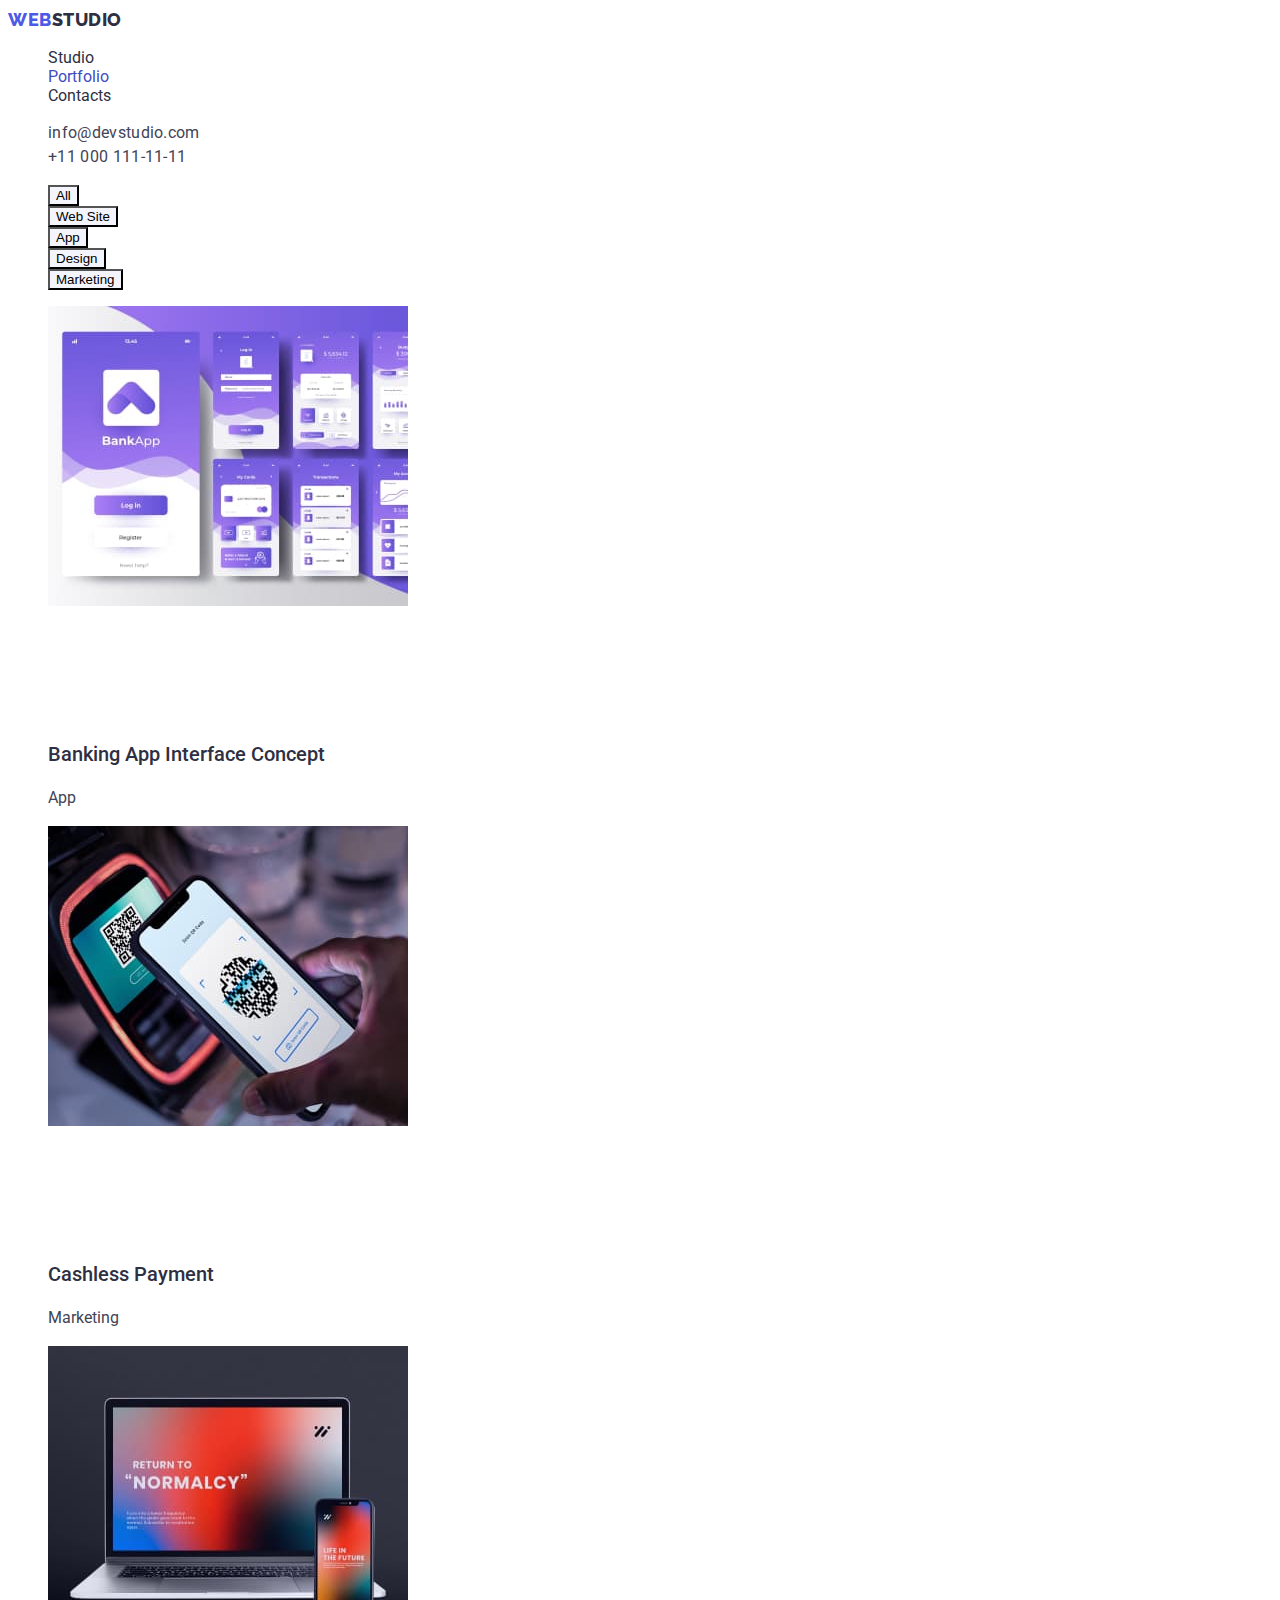
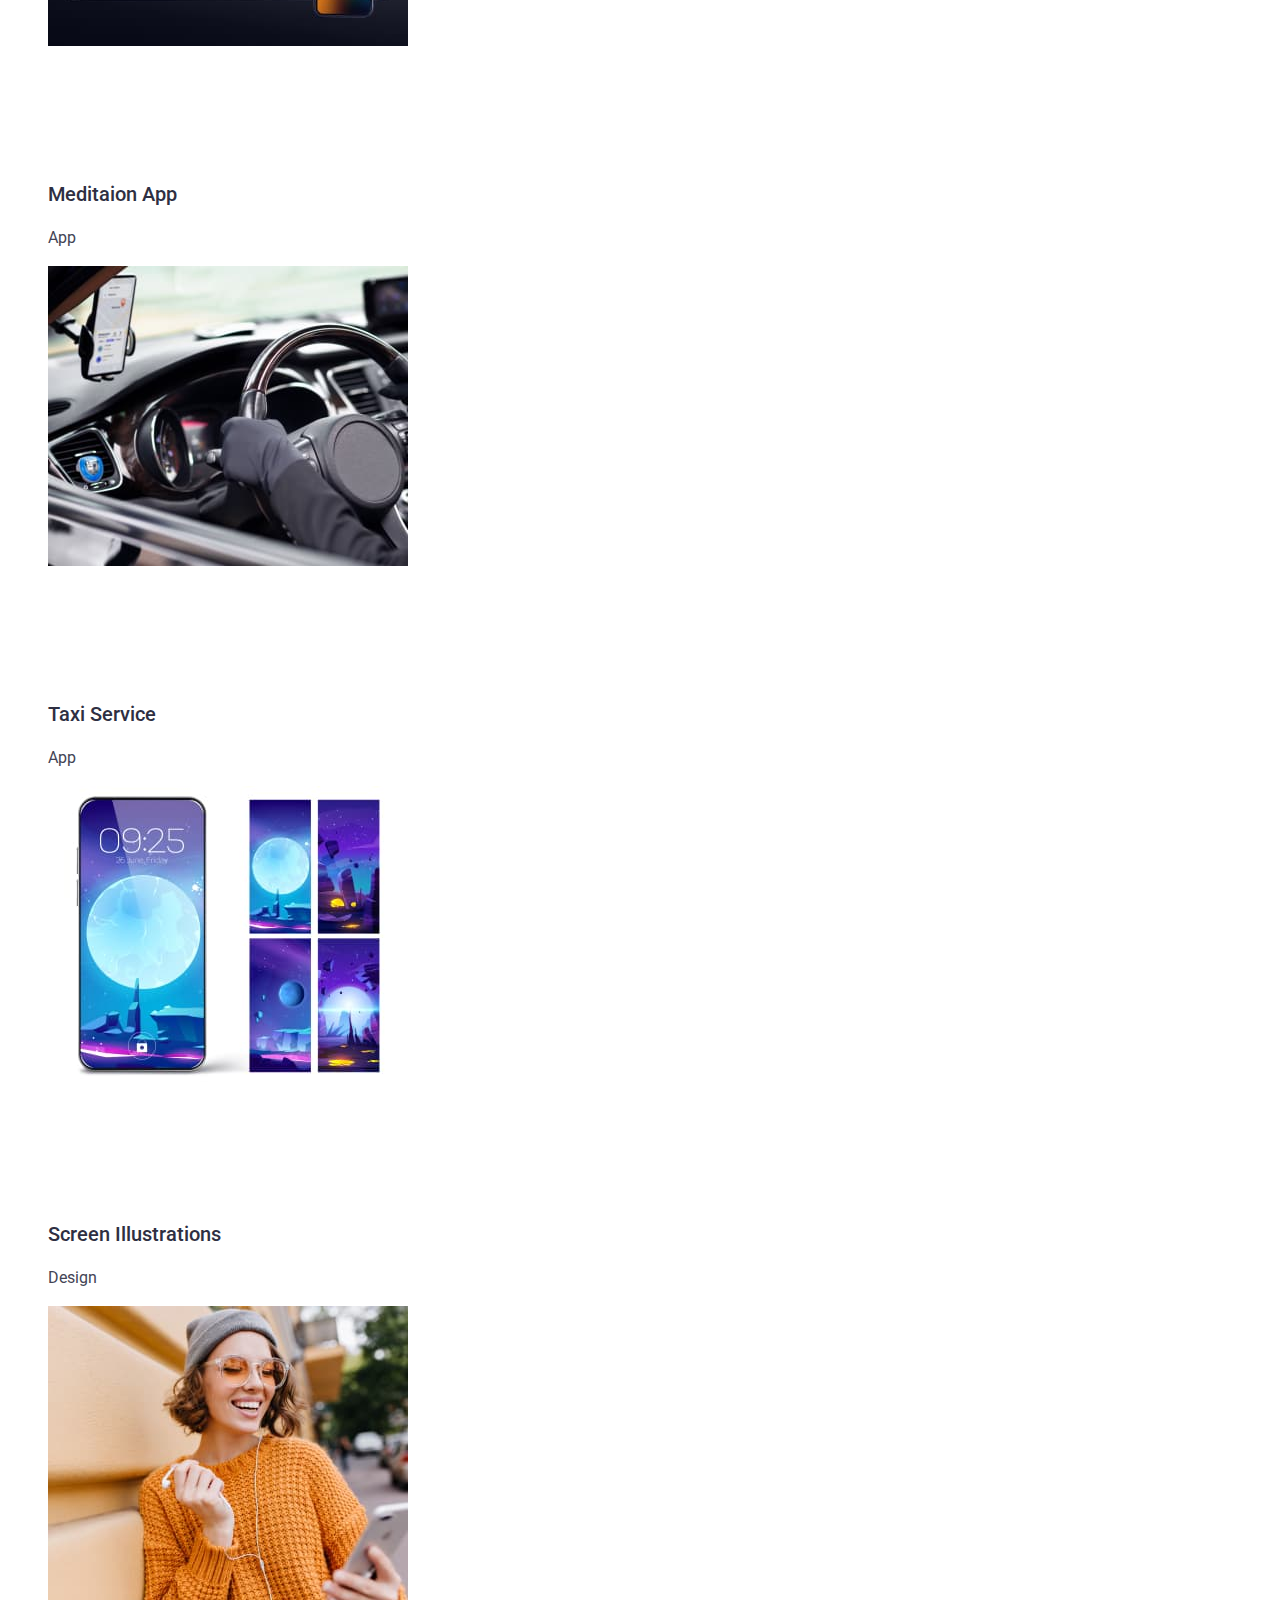
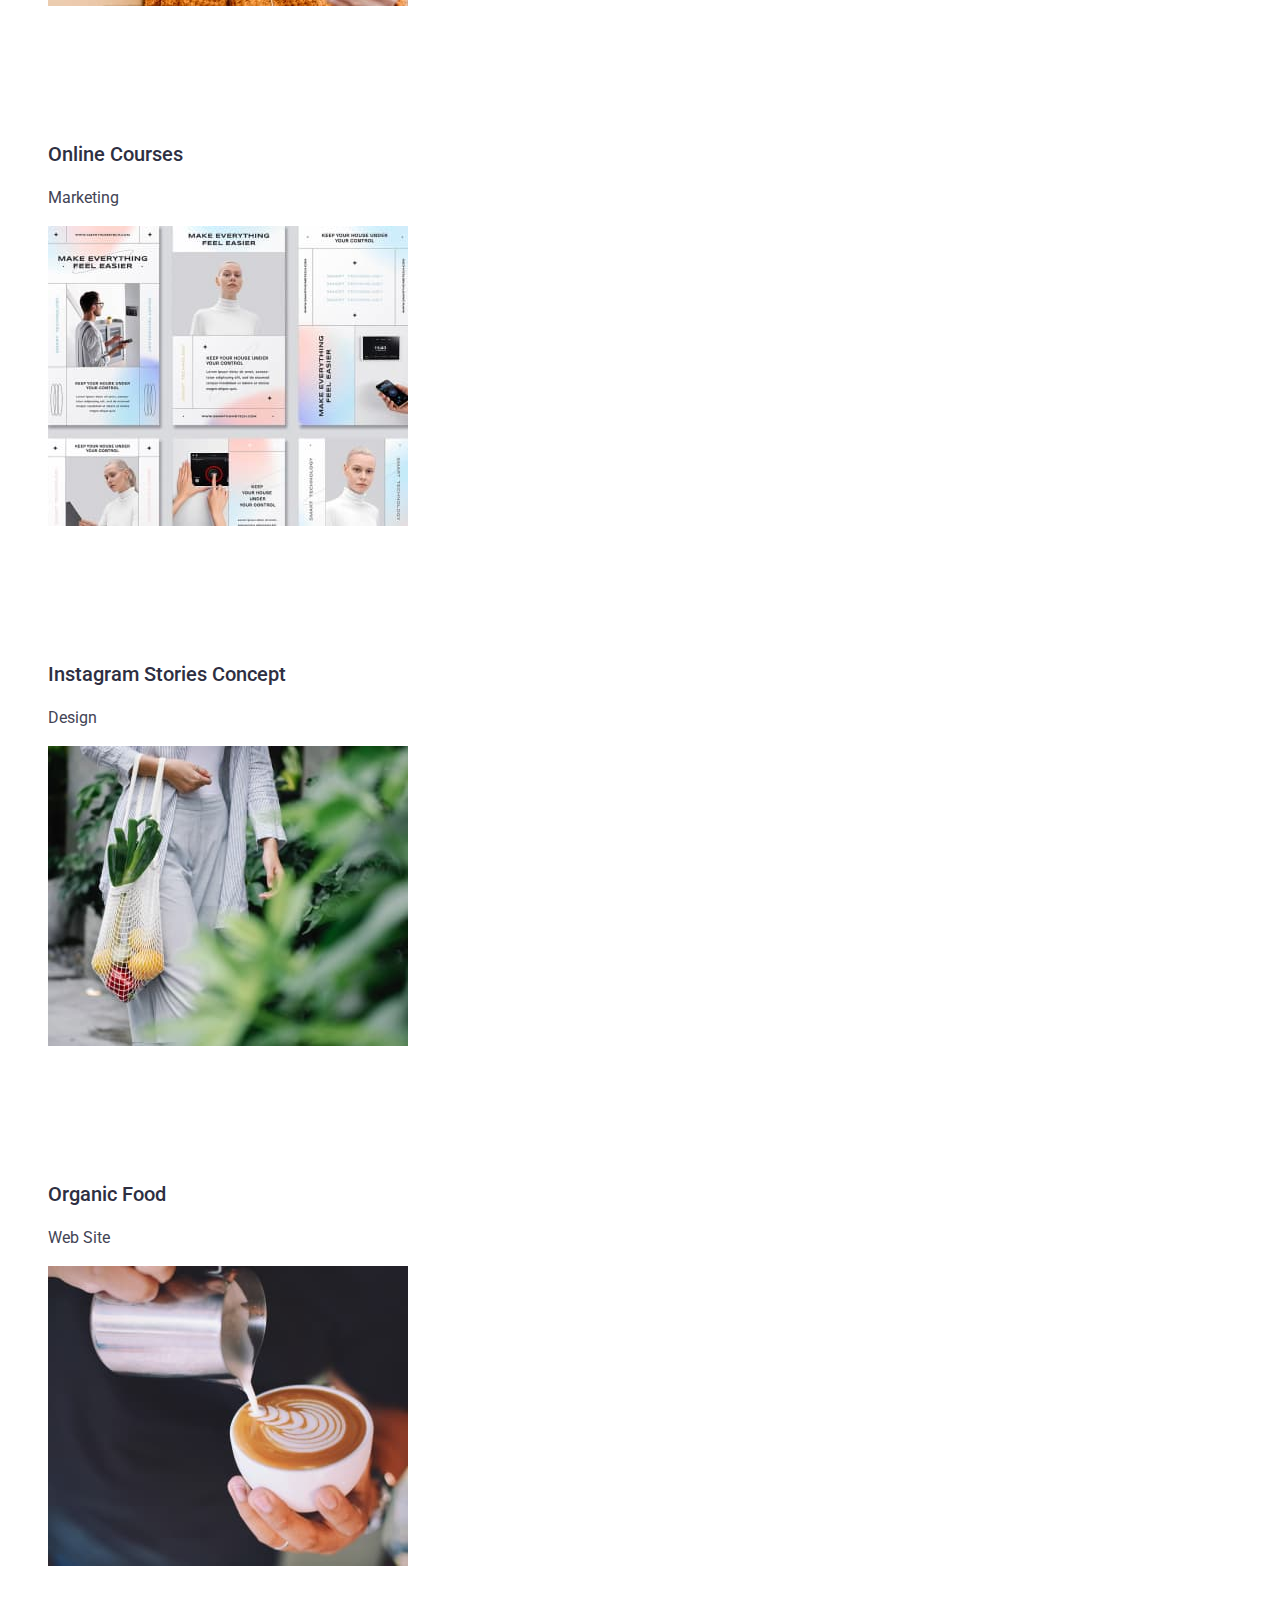
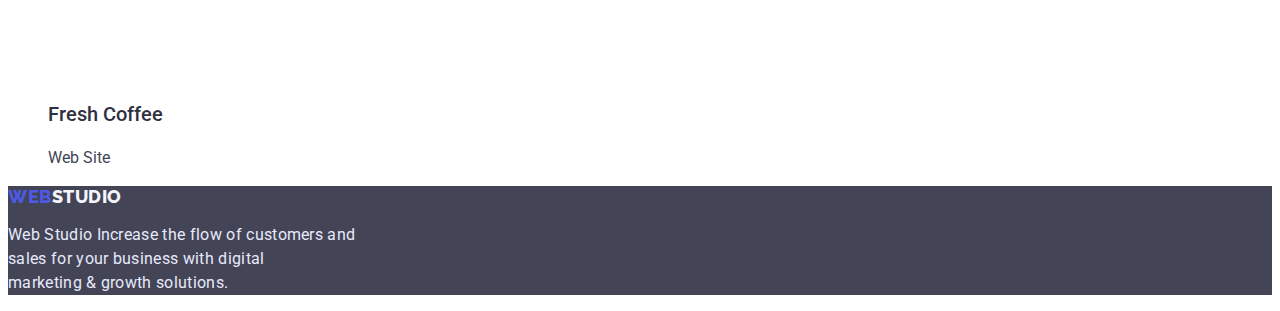
==== portfolio.html @ f4ef440c "Hover effect added for images on portfolio page" ====
<!DOCTYPE html>
<html lang="en">
  <head>
    <title>WEB STUDIO</title>
    <link
      href="https://fonts.googleapis.com/css2?family=Raleway&family=Roboto:wght@400;500;700;900&display=swap"
      rel="stylesheet"
    />
    <link rel="stylesheet" href="./style.css" />
  </head>
  <body>
    <header class="header">
      <a href="./index.html" class="logo"><span>WEB</span>STUDIO</a>
      <nav>
        <ul class="navigation">
          <li>
            <a href="./index.html"> Studio </a>
          </li>
          <li>
            <a href="./portfolio.html" class="current">Portfolio</a>
          </li>
          <li>
            <a href="">Contacts</a>
          </li>
        </ul>
      </nav>
      <ul class="contact-info">
        <li>
          <a href="mailto:info@devstudio.com" class="email"
            >info@devstudio.com</a
          >
        </li>
        <li>
          <a href="tel:+110001111111">+11 000 111-11-11</a>
        </li>
      </ul>
    </header>
    <main>
      <h2 hidden>Gallery</h2>

      <section>
        <ul>
          <li><button type="button" class="btn-filter">All</button></li>
          <li><button type="button" class="btn-filter">Web Site</button></li>
          <li><button type="button" class="btn-filter">App</button></li>
          <li><button type="button" class="btn-filter">Design</button></li>
          <li><button type="button" class="btn-filter">Marketing</button></li>
        </ul>
        <ul class="project-list">
          <li>
            <a href="" class="project-card"
              ><img
                src="./images/portfolio/1_BankingApp.jpg"
                alt="Banking App"
                width="360"
                height="300"
              />
              <p class="img-description">
                14 Stylish and User-Friendly App Design <br />
                Concepts · Task Manager App · Calorie <br />
                Tracker App · Exotic Fruit Ecommerce <br />
                App · Cloud Storage App
              </p>
              <h3>Banking App Interface Concept</h3>
              <p>App</p></a
            >
          </li>
          <li>
            <a href="" class="project-card"
              ><img
                width="360"
                height="300"
                src="./images/portfolio/2_CashlessPayment.jpg"
                alt="Cashless Payment"
                width="360"
                height="300"
              />
              <p class="img-description">
                14 Stylish and User-Friendly App Design <br />
                Concepts · Task Manager App · Calorie <br />
                Tracker App · Exotic Fruit Ecommerce <br />
                App · Cloud Storage App
              </p>
              <h3>Cashless Payment</h3>
              <p>Marketing</p></a
            >
          </li>
          <li>
            <a href="" class="project-card"
              ><img
                src="./images/portfolio/3_MeditaionApp.jpg"
                alt="Meditaion App"
                width="360"
                height="300"
              />
              <p class="img-description">
                14 Stylish and User-Friendly App Design <br />
                Concepts · Task Manager App · Calorie <br />
                Tracker App · Exotic Fruit Ecommerce <br />
                App · Cloud Storage App
              </p>
              <h3>Meditaion App</h3>
              <p>App</p></a
            >
          </li>
          <li>
            <a href="" class="project-card"
              ><img
                src="./images/portfolio/4_TaxiService.jpg"
                alt="Taxi Service"
                width="360"
                height="300"
              />
              <p class="img-description">
                14 Stylish and User-Friendly App Design <br />
                Concepts · Task Manager App · Calorie <br />
                Tracker App · Exotic Fruit Ecommerce <br />
                App · Cloud Storage App
              </p>
              <h3>Taxi Service</h3>
              <p>App</p></a
            >
          </li>
          <li>
            <a href="" class="project-card"
              ><img
                src="./images/portfolio/5_ScreenIllustrations.jpg"
                alt="Screen Illustrations"
                width="360"
                height="300"
              />
              <p class="img-description">
                14 Stylish and User-Friendly App Design <br />
                Concepts · Task Manager App · Calorie <br />
                Tracker App · Exotic Fruit Ecommerce <br />
                App · Cloud Storage App
              </p>
              <h3>Screen Illustrations</h3>
              <p>Design</p></a
            >
          </li>
          <li>
            <a href="" class="project-card"
              ><img
                src="./images/portfolio/6_OnlineCourses.jpg"
                alt="Online Courses"
                width="360"
                height="300"
              />
              <p class="img-description">
                14 Stylish and User-Friendly App Design <br />
                Concepts · Task Manager App · Calorie <br />
                Tracker App · Exotic Fruit Ecommerce <br />
                App · Cloud Storage App
              </p>
              <h3>Online Courses</h3>
              <p>Marketing</p></a
            >
          </li>
          <li>
            <a href="" class="project-card"
              ><img
                src="./images/portfolio/7_InstagramStoriesConcept.jpg"
                alt="Instagram StoriesConcept"
                width="360"
                height="300"
              />
              <p class="img-description">
                14 Stylish and User-Friendly App Design <br />
                Concepts · Task Manager App · Calorie <br />
                Tracker App · Exotic Fruit Ecommerce <br />
                App · Cloud Storage App
              </p>
              <h3>Instagram Stories Concept</h3>
              <p>Design</p></a
            >
          </li>
          <li>
            <a href="" class="project-card"
              ><img
                src="./images/portfolio/8_OrganicFood.jpg"
                alt="Organic  Food"
                width="360"
                height="300"
              />
              <p class="img-description">
                14 Stylish and User-Friendly App Design <br />
                Concepts · Task Manager App · Calorie <br />
                Tracker App · Exotic Fruit Ecommerce <br />
                App · Cloud Storage App
              </p>
              <h3>Organic Food</h3>
              <p>Web Site</p></a
            >
          </li>
          <li>
            <a href="" class="project-card"
              ><img
                src="./images/portfolio/9_FreshCoffee.jpg"
                alt="Fresh Coffee"
                width="360"
                height="300"
              />
              <p class="img-description">
                14 Stylish and User-Friendly App Design <br />
                Concepts · Task Manager App · Calorie <br />
                Tracker App · Exotic Fruit Ecommerce <br />
                App · Cloud Storage App
              </p>
              <h3>Fresh Coffee</h3>
              <p>Web Site</p></a
            >
          </li>
        </ul>
      </section>
    </main>
    <footer class="footer">
      <a href="./index.html" class="logo footer"><span>WEB</span>STUDIO</a>
      <p>
        Web Studio Increase the flow of customers and <br />
        sales for your business with digital <br />
        marketing & growth solutions.
      </p>
    </footer>
  </body>
</html>
---- style.css ----
/* variables */
:root {
  --brand-primary-fonts: 'Roboto', sans-serif;
  --brand-secondary-fonts: 'Raleway', sans-serif;
  --none-text-decoration: none;
  --none-list-bullets: none;
  --primary-color: #434455;
  --secondary-color: #2e2f42;
  --bg-white-color: #ffffff;
  --bg-blue-color: #4d5ae5;
  --bg-blue-gray: #f4f4fd;
  --font-size-sixteen: 16px;
  --line-height-one-half: 1.5;
}
body {
  font-family: var(--brand-primary-fonts);
  color: var(--primary-color);
}

/* title's color */
h2,
h3,
h4 {
  color: var(--secondary-color);
}
h1,
h2 {
  font-weight: 700;
}
h3 {
  font-weight: 500;
  font-size: 20px;
  line-height: 1.2;
}
p {
  font-size: var(--font-size-sixteen);
  line-height: var(--line-height-one-half);
}
/* header section */
.logo {
  font-family: var(--brand-secondary-fonts);
  font-weight: 800;
  font-size: 18px;
  line-height: 1.33;
  letter-spacing: 0.03em;
  text-transform: uppercase;
  text-decoration: var(--none-text-decoration);
}
.header a,
.logo a,
.navigation a {
  text-decoration: var(--none-text-decoration);
  color: var(--secondary-color);
}

ul {
  list-style: var(--none-list-bullets);
}
a.current {
  color: #404bbf;
}
.contact-info a {
  color: var(--primary-color);
  text-decoration: var(--none-text-decoration);
}
.contact-info .email:hover,
.contact-info .email:focus {
  color: #404bbf;
}

.contact-info {
  font-size: var(--font-size-sixteen);
  line-height: var(--line-height-one-half);
  letter-spacing: 0.02em;
}

.logo span {
  font-weight: 800;
  color: var(--bg-blue-color);
}

/* index page main section */

h1 {
  font-weight: 700;
  font-size: 56px;
  line-height: 1.01;
  text-align: center;
  letter-spacing: 0.02em;
  color: var(--bg-white-color);
}
.section-one .btn {
  background: var(--bg-blue-color);
  box-shadow: 0px 4px 4px rgba(0, 0, 0, 0.15);
  border-radius: 4px;
}
.section-one .btn:hover,
.section-one .btn:focus {
  background: #404bbf;
  box-shadow: 0px 4px 4px rgba(0, 0, 0, 0.15);
}

.section-one .btn span {
  font-weight: 500;
  font-size: var(--font-size-sixteen);
  line-height: var(--line-height-one-half);
  letter-spacing: 0.04em;
  color: var(--bg-white-color);
}

/* footer section */
.logo.footer {
  height: 22px;
  line-height: 1.17;
  color: var(--bg-blue-gray);
}

.logo.footer span {
  height: 22px;
  line-height: 1.17;
}

.footer p {
  letter-spacing: 0.02em;
  color: #e7e9fc;
}

footer,
.section-one {
  background: var(--primary-color);
}
.section-three {
  background: var(--bg-blue-gray);
}

/* portfolio page - main section */

.btn-filter:hover,
.btn-filter:focus {
  background: #404bbf;
}
.btn-filter {
  background: #f4f4fd;
}
.project-list a {
  text-decoration: var(--none-text-decoration);
  color: var(--brand-primary-fonts);
}
.project-card:hover .img-description,
.project-card:focus .img-description{
  background: #4d5ae5;
  background-blend-mode: soft-light;
  mix-blend-mode: normal;
  visibility: visible;
}
.img-description{
  visibility: hidden;
  color: #F4F4FD;
}
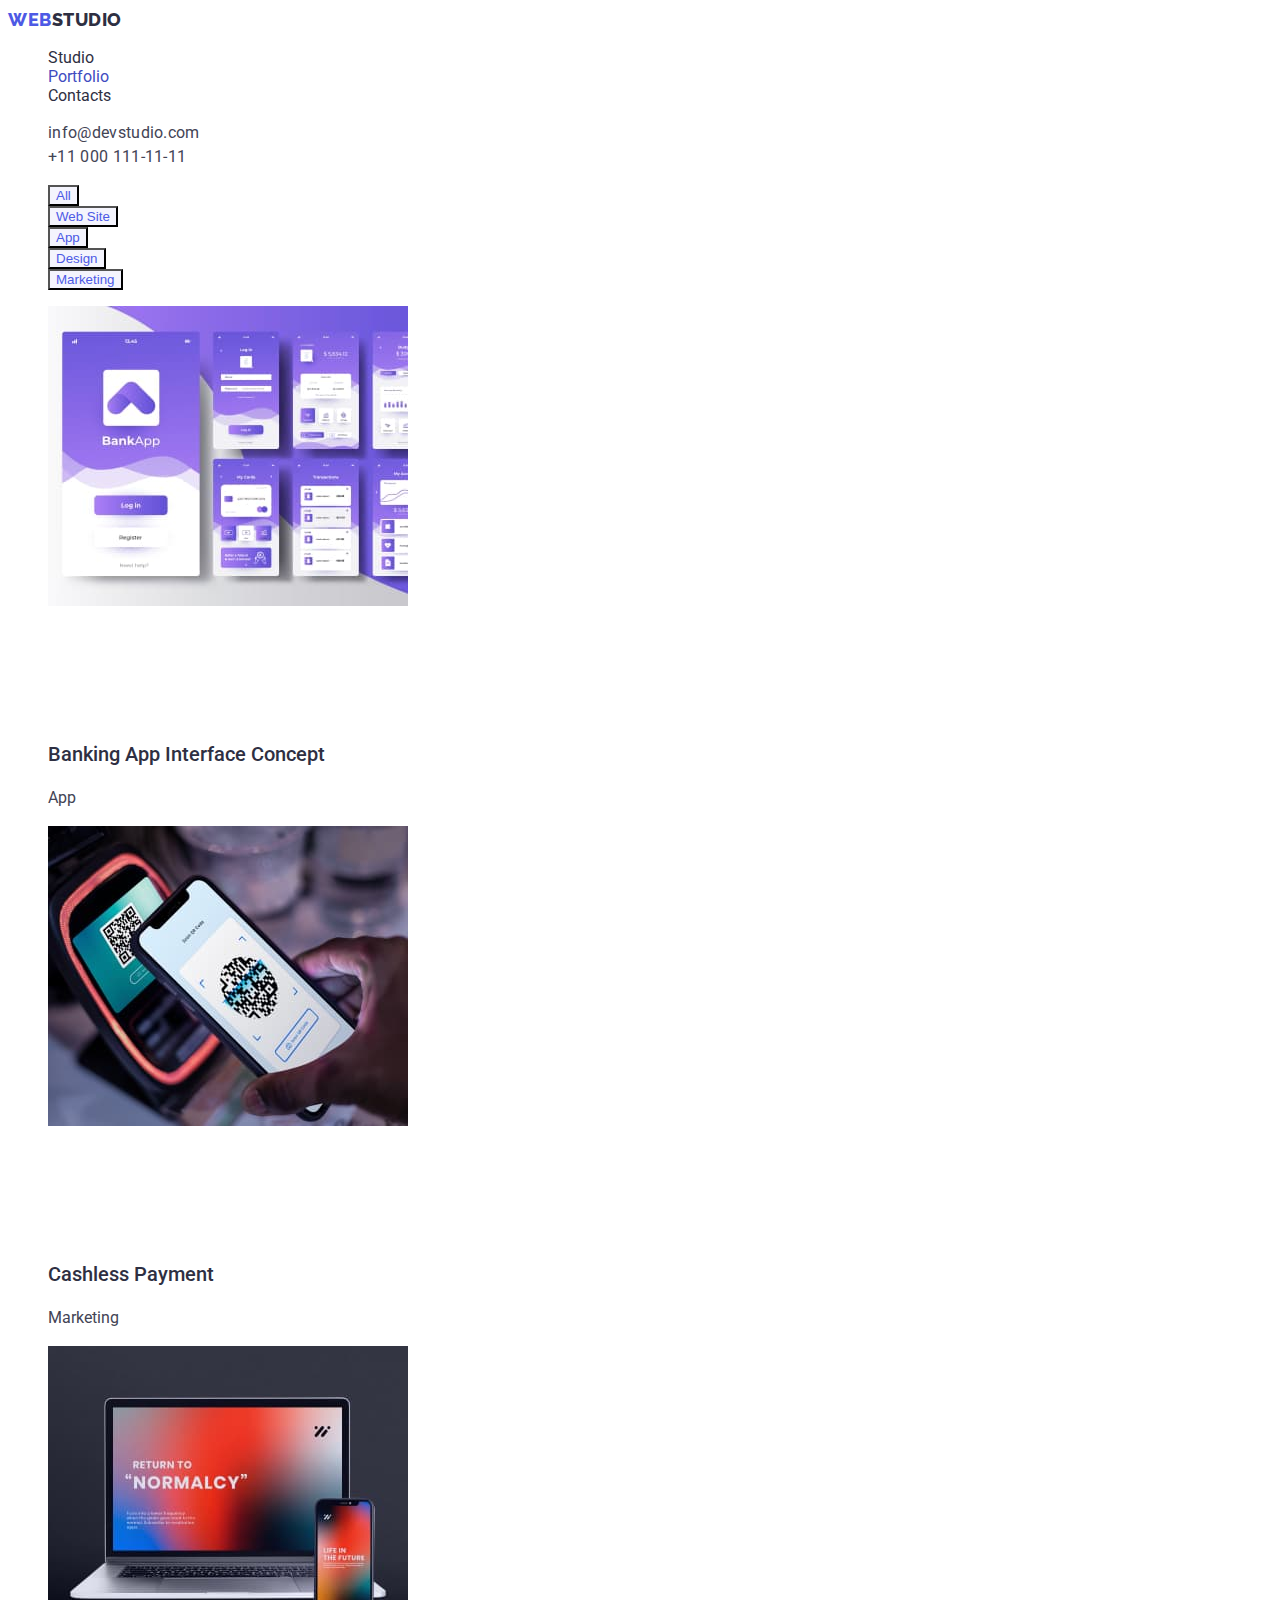
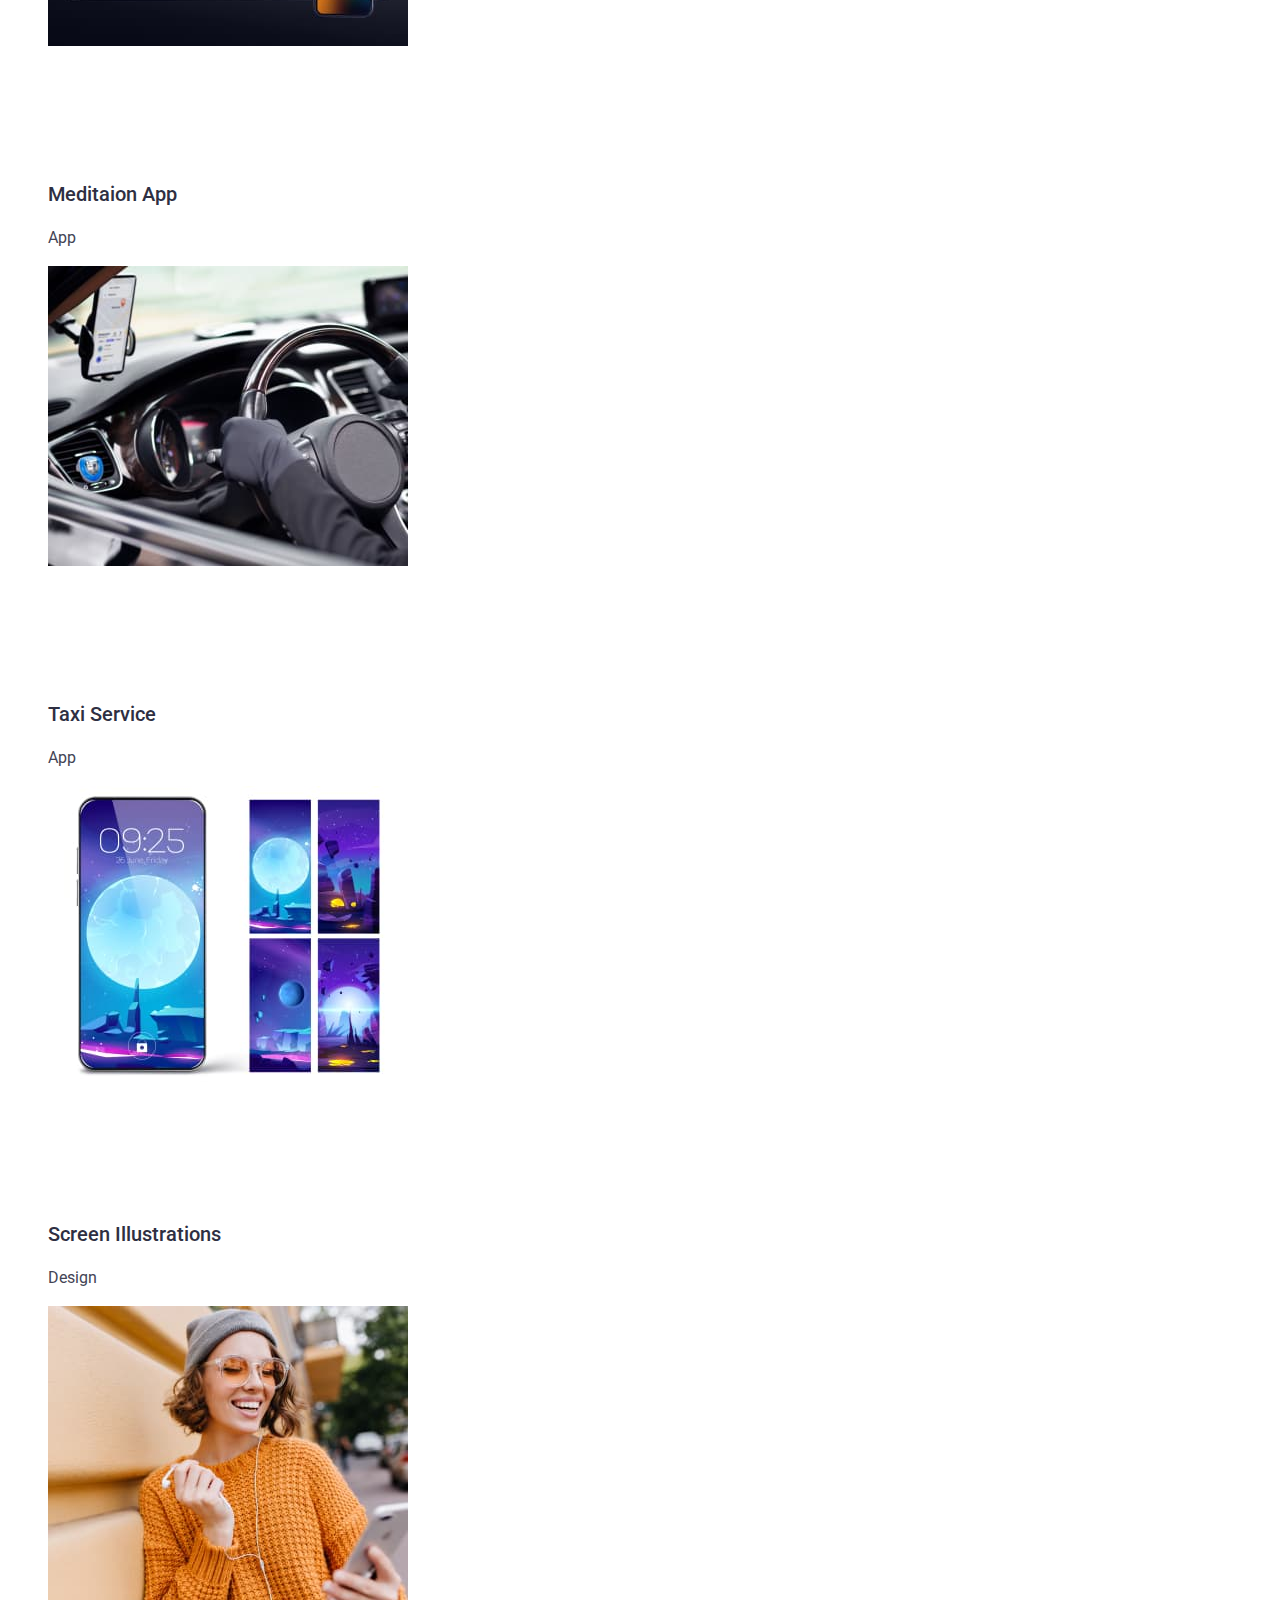
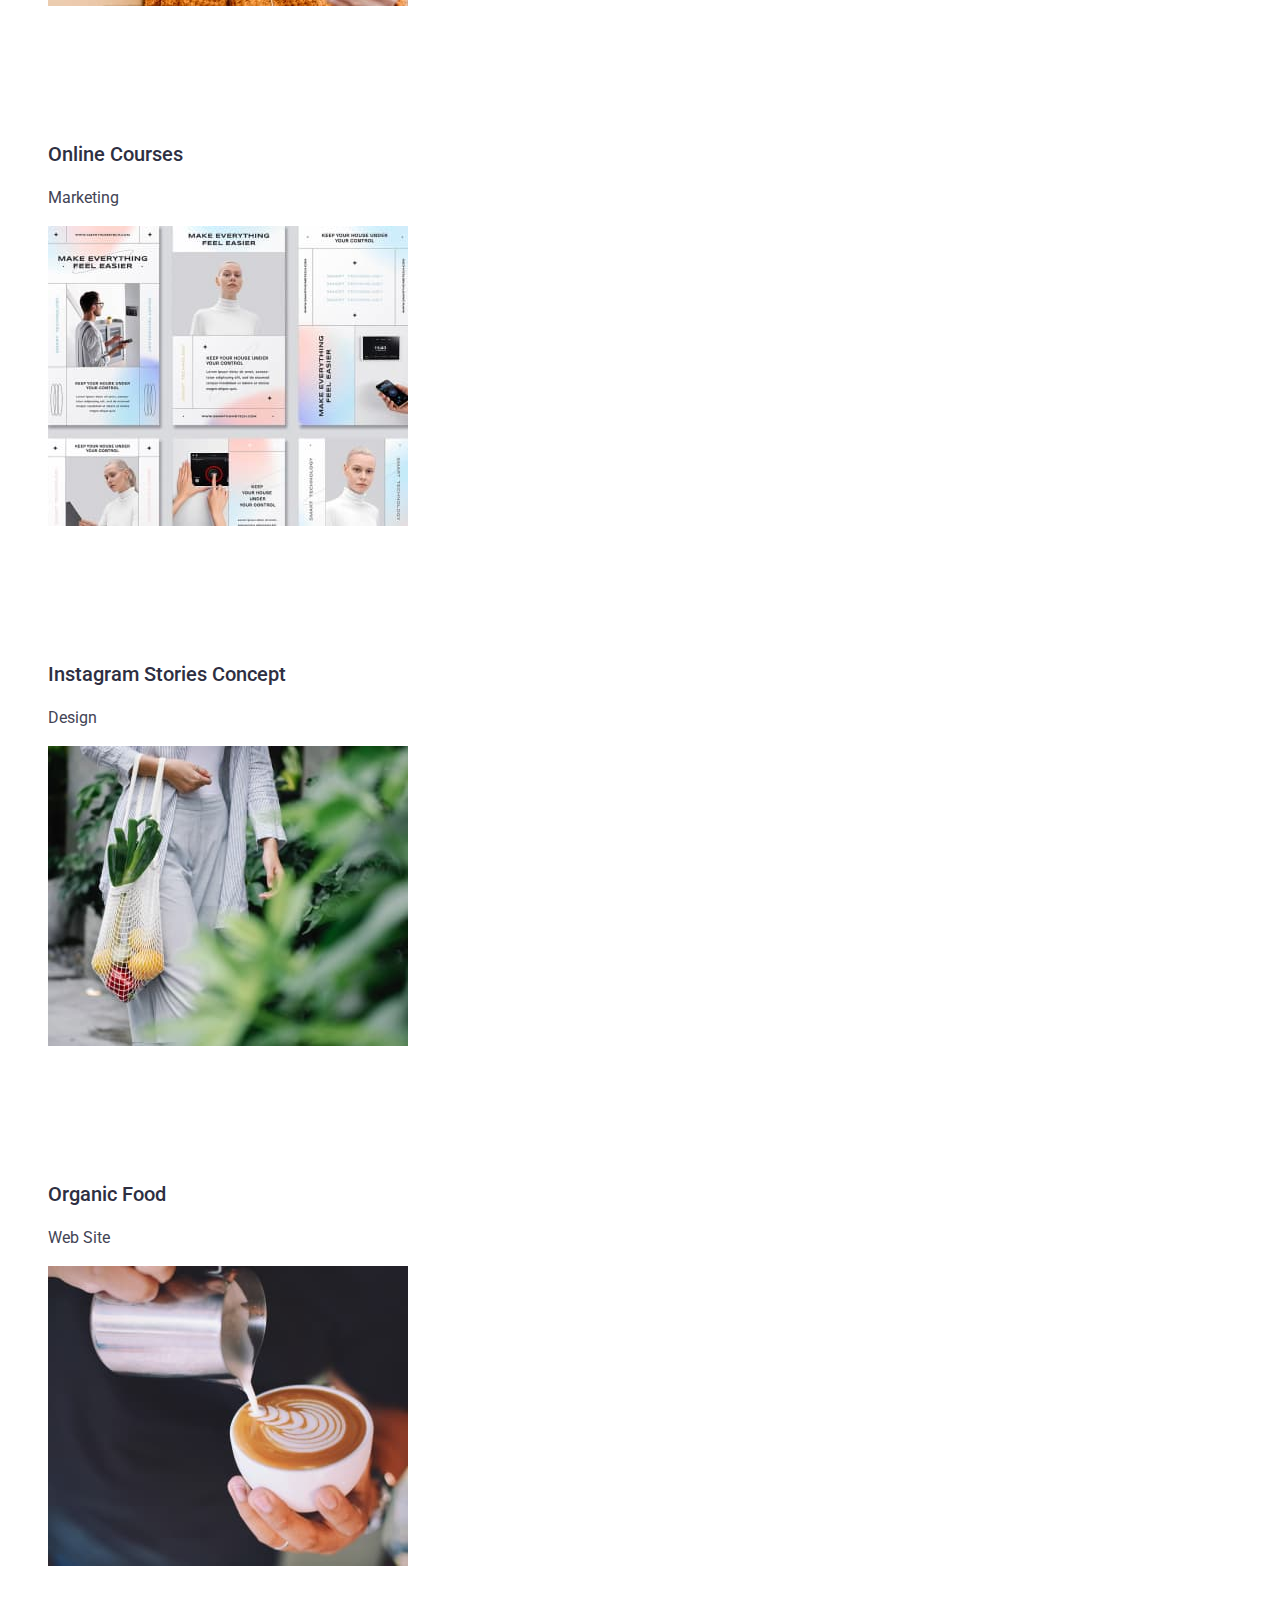
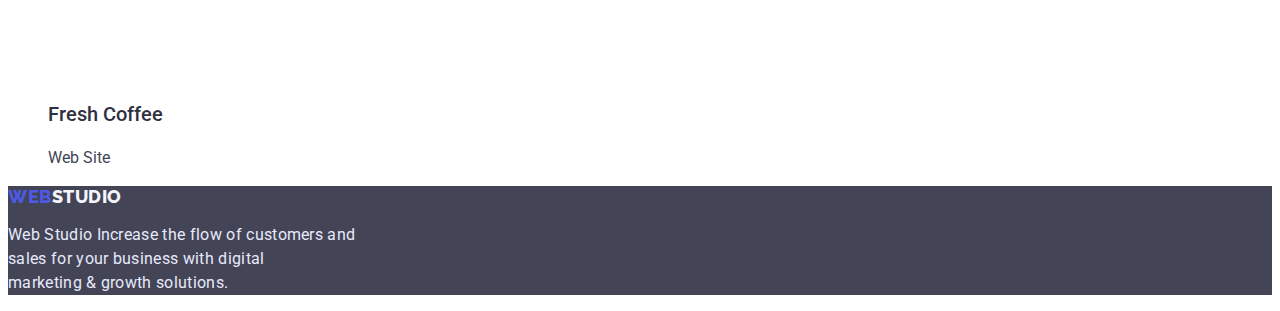
==== commit 96d9b322: "Header contact info updated" ====
--- a/portfolio.html
+++ b/portfolio.html
@@ -26,12 +26,12 @@
       </nav>
       <ul class="contact-info">
         <li>
-          <a href="mailto:info@devstudio.com" class="email"
+          <a href="mailto:info@devstudio.com" class="contact-item"
             >info@devstudio.com</a
           >
         </li>
         <li>
-          <a href="tel:+110001111111">+11 000 111-11-11</a>
+          <a href="tel:+110001111111" class="contact-item">+11 000 111-11-11</a>
         </li>
       </ul>
     </header>
--- a/style.css
+++ b/style.css
@@ -63,8 +63,8 @@
   color: var(--primary-color);
   text-decoration: var(--none-text-decoration);
 }
-.contact-info .email:hover,
-.contact-info .email:focus {
+.contact-info .contact-item:hover,
+.contact-info .contact-item:focus {
   color: #404bbf;
 }
 
@@ -138,22 +138,24 @@
 .btn-filter:hover,
 .btn-filter:focus {
   background: #404bbf;
+  color: #ffffff;
 }
 .btn-filter {
   background: #f4f4fd;
+  color: #4d5ae5;
 }
 .project-list a {
   text-decoration: var(--none-text-decoration);
   color: var(--brand-primary-fonts);
 }
 .project-card:hover .img-description,
-.project-card:focus .img-description{
+.project-card:focus .img-description {
   background: #4d5ae5;
   background-blend-mode: soft-light;
   mix-blend-mode: normal;
   visibility: visible;
 }
-.img-description{
+.img-description {
   visibility: hidden;
-  color: #F4F4FD;
+  color: #f4f4fd;
 }
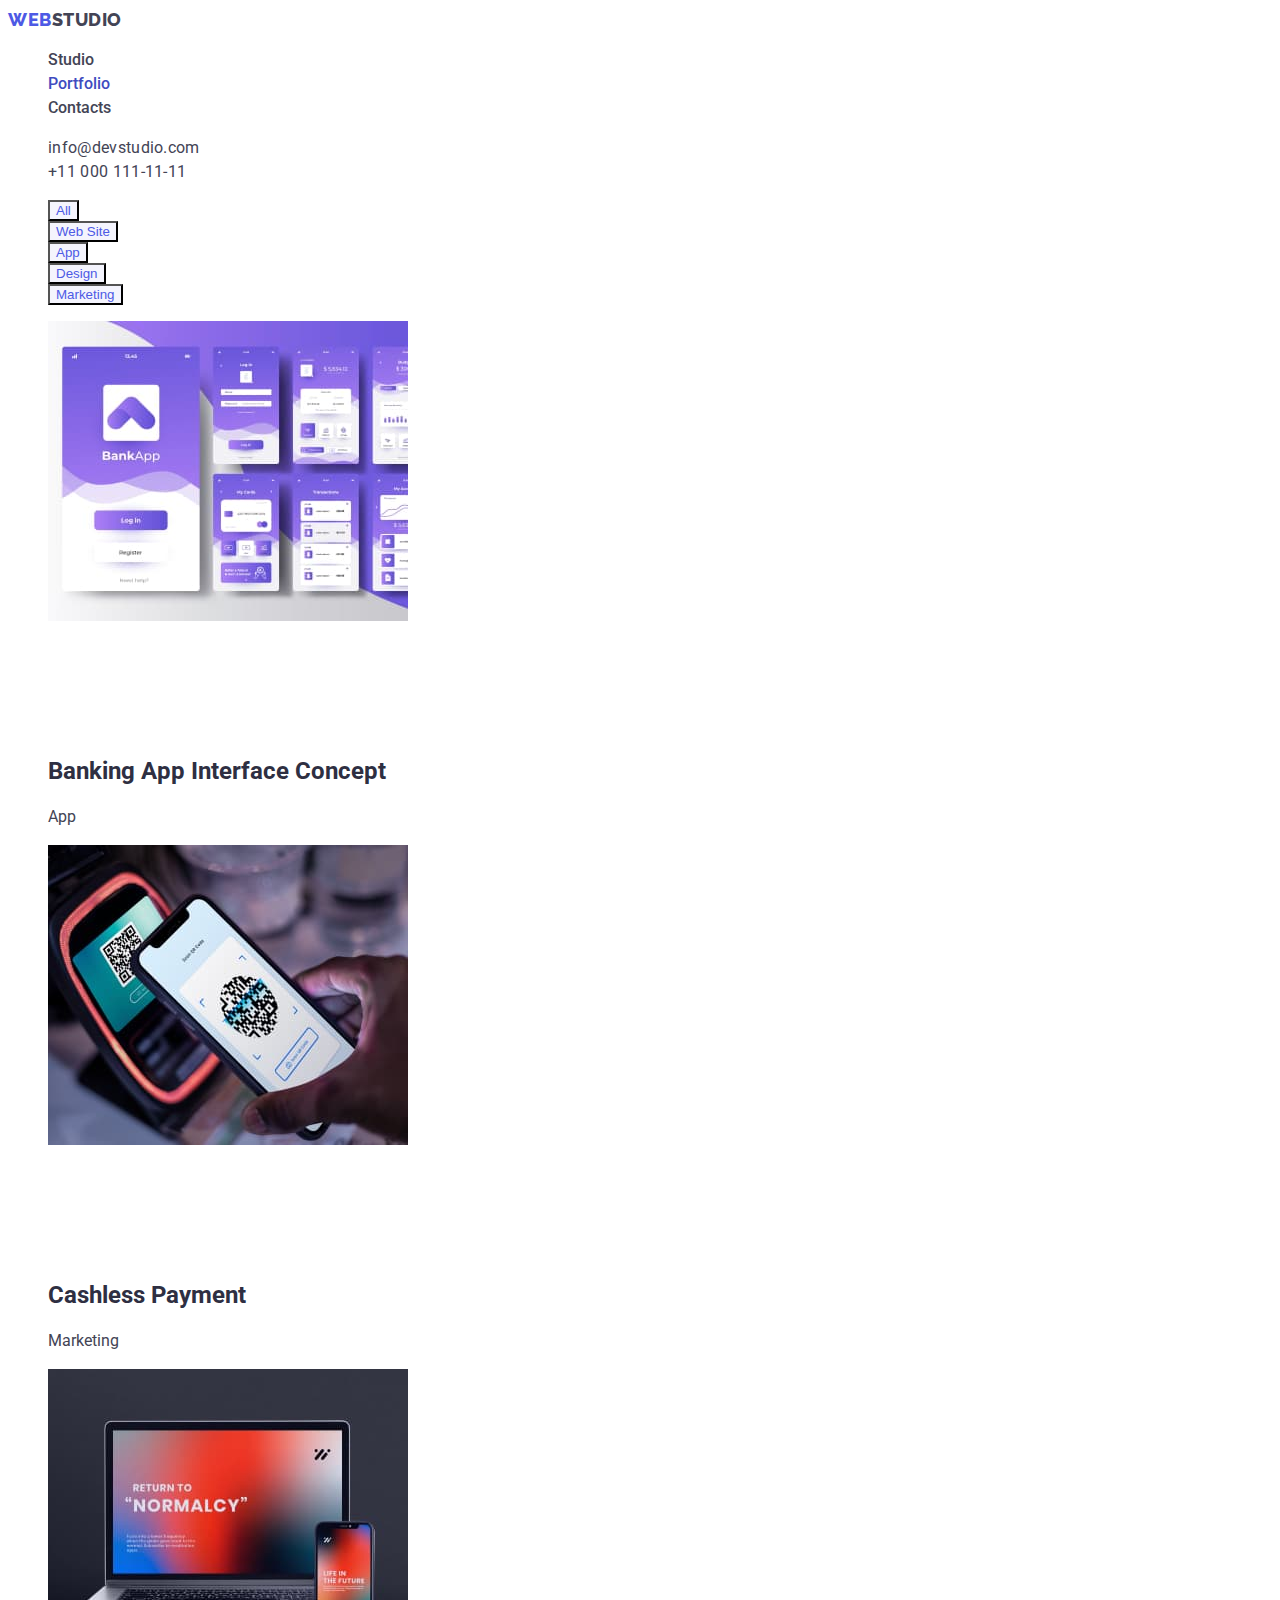
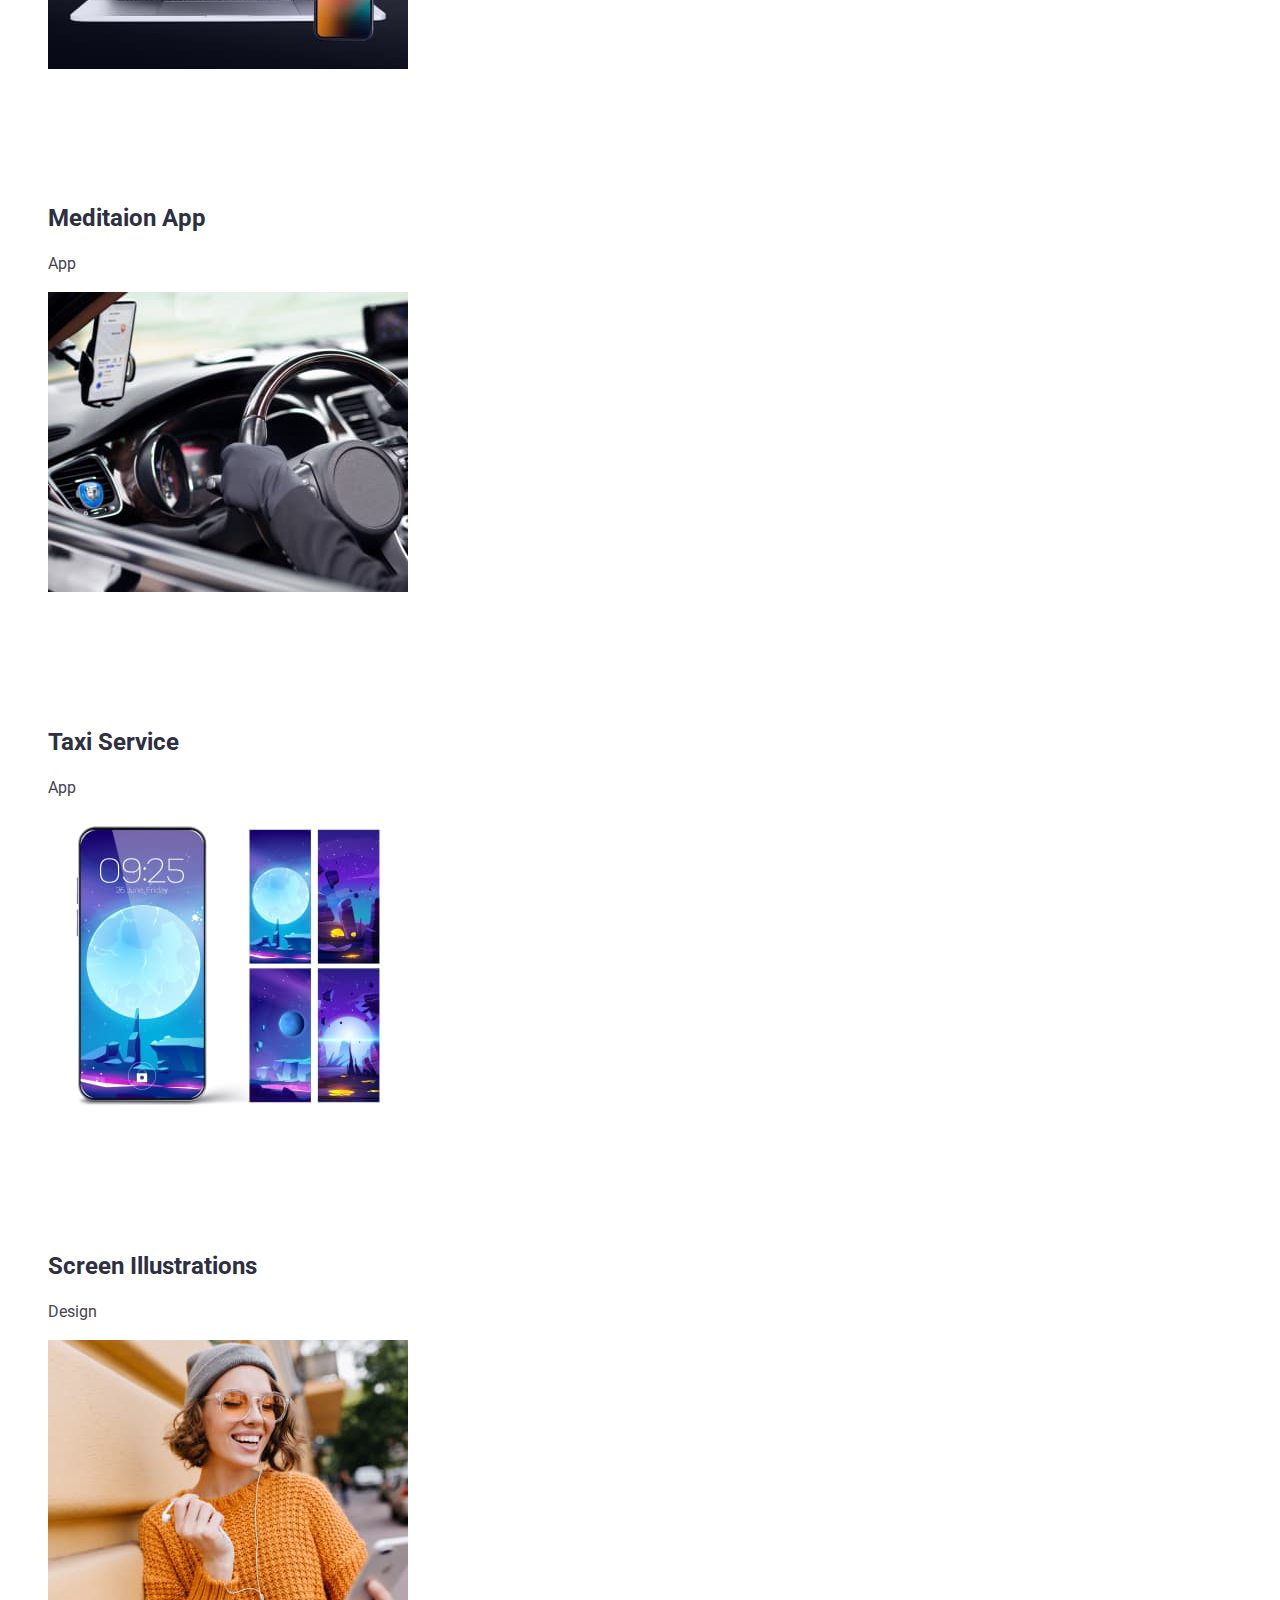
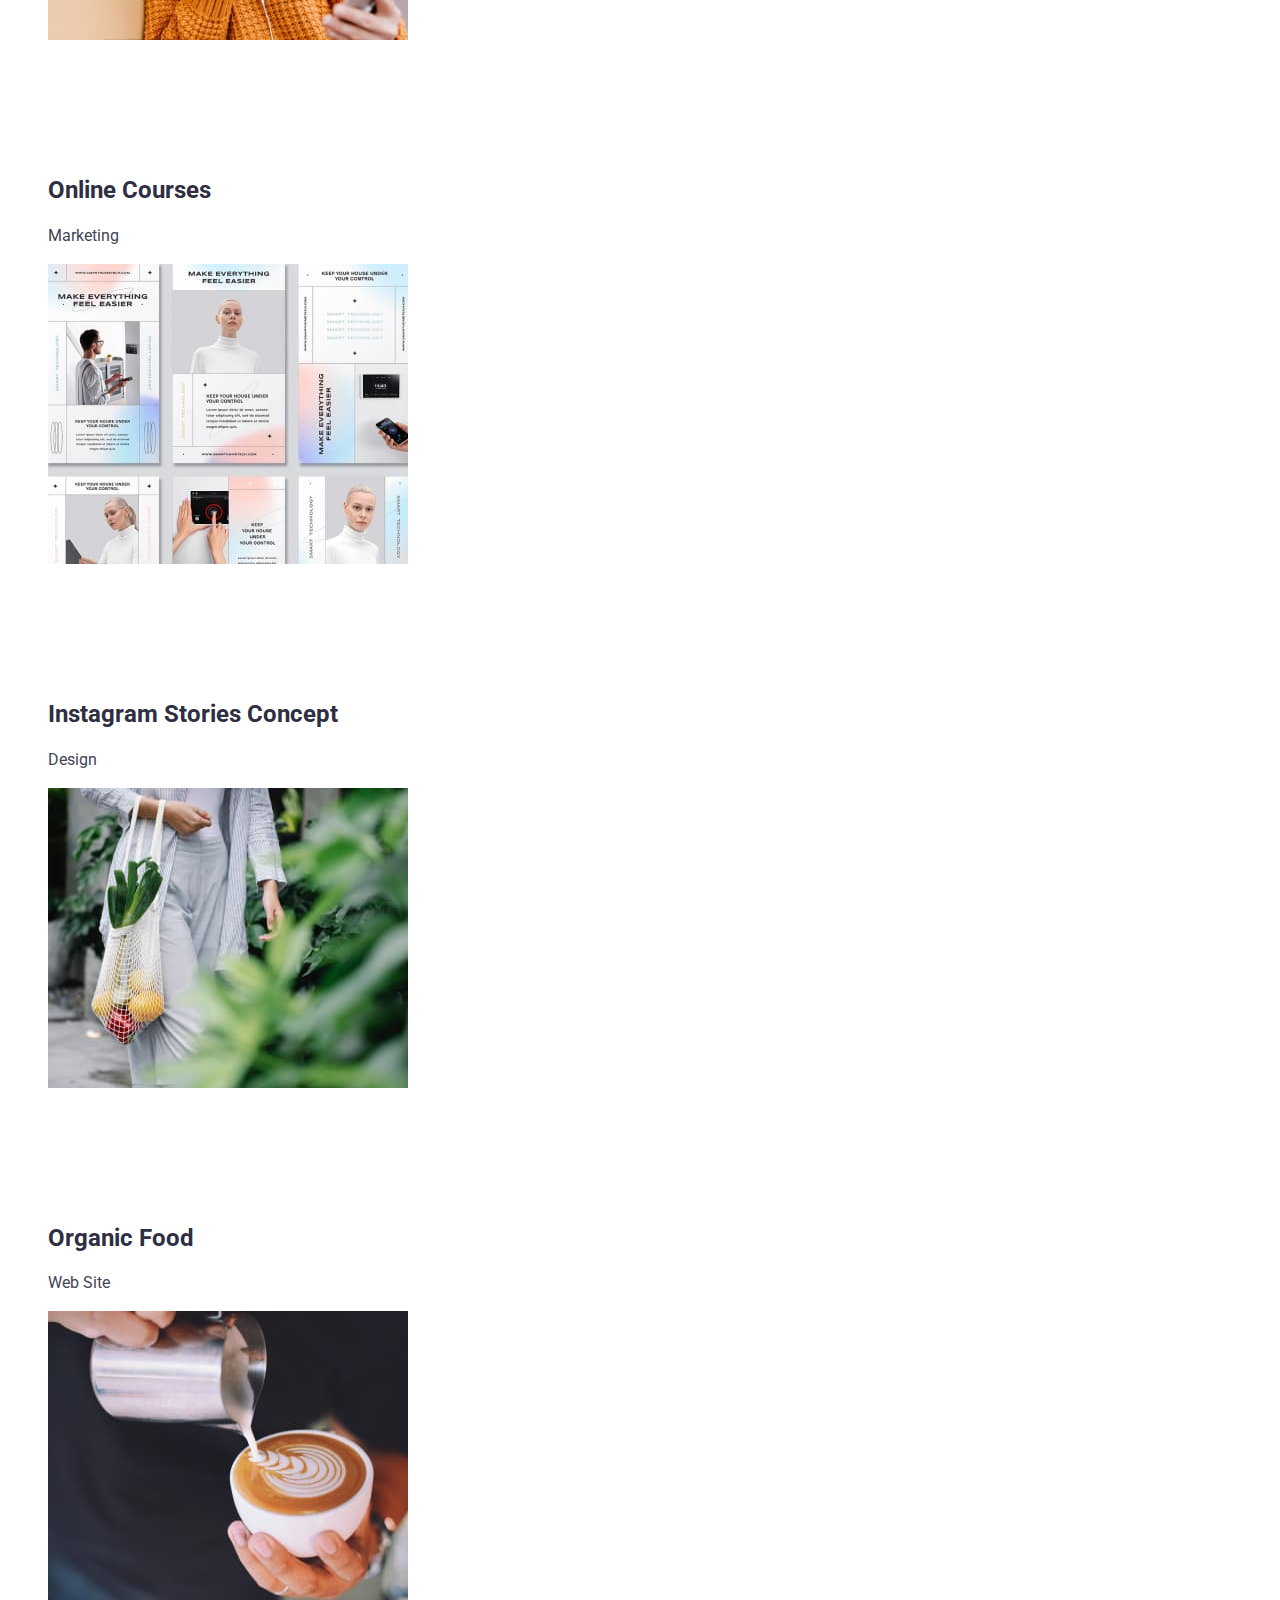
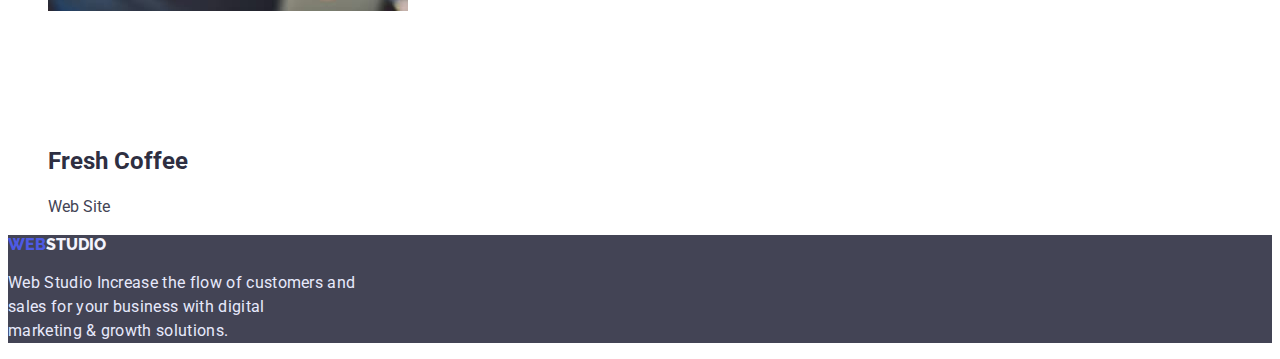
==== commit 69945ce6: "Font weight 800 added" ====
--- a/portfolio.html
+++ b/portfolio.html
@@ -1,9 +1,12 @@
 <!DOCTYPE html>
 <html lang="en">
   <head>
+    <meta charset="UTF-8" />
+    <meta http-equiv="X-UA-Compatible" content="IE=edge" />
+    <meta name="viewport" content="width=device-width, initial-scale=1.0" />
     <title>WEB STUDIO</title>
     <link
-      href="https://fonts.googleapis.com/css2?family=Raleway&family=Roboto:wght@400;500;700;900&display=swap"
+      href="https://fonts.googleapis.com/css2?family=Raleway:wght@800;&family=Roboto:wght@400;500;700;900&display=swap"
       rel="stylesheet"
     />
     <link rel="stylesheet" href="./style.css" />
@@ -36,15 +39,20 @@
       </ul>
     </header>
     <main>
-      <h2 hidden>Gallery</h2>
-
       <section>
+        <h1 hidden>Gallery</h1>
         <ul>
           <li><button type="button" class="btn-filter">All</button></li>
-          <li><button type="button" class="btn-filter">Web Site</button></li>
+          <li>
+            <button type="button" class="btn-filter">Web Site</button>
+          </li>
           <li><button type="button" class="btn-filter">App</button></li>
-          <li><button type="button" class="btn-filter">Design</button></li>
-          <li><button type="button" class="btn-filter">Marketing</button></li>
+          <li>
+            <button type="button" class="btn-filter">Design</button>
+          </li>
+          <li>
+            <button type="button" class="btn-filter">Marketing</button>
+          </li>
         </ul>
         <ul class="project-list">
           <li>
@@ -61,7 +69,7 @@
                 Tracker App · Exotic Fruit Ecommerce <br />
                 App · Cloud Storage App
               </p>
-              <h3>Banking App Interface Concept</h3>
+              <h2>Banking App Interface Concept</h2>
               <p>App</p></a
             >
           </li>
@@ -81,7 +89,7 @@
                 Tracker App · Exotic Fruit Ecommerce <br />
                 App · Cloud Storage App
               </p>
-              <h3>Cashless Payment</h3>
+              <h2>Cashless Payment</h2>
               <p>Marketing</p></a
             >
           </li>
@@ -99,7 +107,7 @@
                 Tracker App · Exotic Fruit Ecommerce <br />
                 App · Cloud Storage App
               </p>
-              <h3>Meditaion App</h3>
+              <h2>Meditaion App</h2>
               <p>App</p></a
             >
           </li>
@@ -117,7 +125,7 @@
                 Tracker App · Exotic Fruit Ecommerce <br />
                 App · Cloud Storage App
               </p>
-              <h3>Taxi Service</h3>
+              <h2>Taxi Service</h2>
               <p>App</p></a
             >
           </li>
@@ -135,7 +143,7 @@
                 Tracker App · Exotic Fruit Ecommerce <br />
                 App · Cloud Storage App
               </p>
-              <h3>Screen Illustrations</h3>
+              <h2>Screen Illustrations</h2>
               <p>Design</p></a
             >
           </li>
@@ -153,7 +161,7 @@
                 Tracker App · Exotic Fruit Ecommerce <br />
                 App · Cloud Storage App
               </p>
-              <h3>Online Courses</h3>
+              <h2>Online Courses</h2>
               <p>Marketing</p></a
             >
           </li>
@@ -171,7 +179,7 @@
                 Tracker App · Exotic Fruit Ecommerce <br />
                 App · Cloud Storage App
               </p>
-              <h3>Instagram Stories Concept</h3>
+              <h2>Instagram Stories Concept</h2>
               <p>Design</p></a
             >
           </li>
@@ -189,7 +197,7 @@
                 Tracker App · Exotic Fruit Ecommerce <br />
                 App · Cloud Storage App
               </p>
-              <h3>Organic Food</h3>
+              <h2>Organic Food</h2>
               <p>Web Site</p></a
             >
           </li>
@@ -207,7 +215,7 @@
                 Tracker App · Exotic Fruit Ecommerce <br />
                 App · Cloud Storage App
               </p>
-              <h3>Fresh Coffee</h3>
+              <h2>Fresh Coffee</h2>
               <p>Web Site</p></a
             >
           </li>
--- a/style.css
+++ b/style.css
@@ -7,14 +7,18 @@
   --primary-color: #434455;
   --secondary-color: #2e2f42;
   --bg-white-color: #ffffff;
-  --bg-blue-color: #4d5ae5;
-  --bg-blue-gray: #f4f4fd;
-  --font-size-sixteen: 16px;
-  --line-height-one-half: 1.5;
+  --bg-iris-color: #4d5ae5;
+  --bg-cloud-color: #f4f4fd;
+  --bg-ocean-color: #404bbf;
+  --font-size-primary: 16px;
+  --line-height-primary: 1.5;
 }
 body {
   font-family: var(--brand-primary-fonts);
   color: var(--primary-color);
+}
+button {
+  cursor: pointer;
 }
 
 /* title's color */
@@ -33,50 +37,57 @@
   line-height: 1.2;
 }
 p {
-  font-size: var(--font-size-sixteen);
-  line-height: var(--line-height-one-half);
+  font-size: var(--font-size-primary);
+  line-height: var(--line-height-primary);
 }
 /* header section */
-.logo {
+.header a.logo {
+  font-weight: 800;
   font-family: var(--brand-secondary-fonts);
-  font-weight: 800;
   font-size: 18px;
   line-height: 1.33;
   letter-spacing: 0.03em;
   text-transform: uppercase;
-  text-decoration: var(--none-text-decoration);
 }
+
 .header a,
-.logo a,
 .navigation a {
   text-decoration: var(--none-text-decoration);
-  color: var(--secondary-color);
+  color: var(--primary-color);
+  font-size: var(--font-size-primary);
+  line-height: var(--line-height-primary);
+}
+.navigation a {
+  font-weight: 500;
 }
 
 ul {
   list-style: var(--none-list-bullets);
 }
 a.current {
-  color: #404bbf;
+  color: var(--bg-ocean-color);
 }
 .contact-info a {
   color: var(--primary-color);
   text-decoration: var(--none-text-decoration);
 }
 .contact-info .contact-item:hover,
-.contact-info .contact-item:focus {
-  color: #404bbf;
+.contact-info .contact-item:focus,
+a.logo:hover,
+a.logo:focus,
+.navigation a:hover,
+.navigation a:focus {
+  color: var(--bg-ocean-color);
 }
 
 .contact-info {
-  font-size: var(--font-size-sixteen);
-  line-height: var(--line-height-one-half);
+  font-size: var(--font-size-primary);
+  line-height: var(--line-height-primary);
   letter-spacing: 0.02em;
 }
 
 .logo span {
-  font-weight: 800;
-  color: var(--bg-blue-color);
+  color: var(--bg-iris-color);
 }
 
 /* index page main section */
@@ -90,34 +101,32 @@
   color: var(--bg-white-color);
 }
 .section-one .btn {
-  background: var(--bg-blue-color);
+  background: var(--bg-iris-color);
   box-shadow: 0px 4px 4px rgba(0, 0, 0, 0.15);
   border-radius: 4px;
 }
 .section-one .btn:hover,
 .section-one .btn:focus {
-  background: #404bbf;
+  background: var(--bg-ocean-color);
   box-shadow: 0px 4px 4px rgba(0, 0, 0, 0.15);
 }
 
 .section-one .btn span {
   font-weight: 500;
-  font-size: var(--font-size-sixteen);
-  line-height: var(--line-height-one-half);
+  font-size: var(--font-size-primary);
+  line-height: var(--line-height-primary);
   letter-spacing: 0.04em;
   color: var(--bg-white-color);
 }
 
 /* footer section */
 .logo.footer {
+  font-family: var(--brand-secondary-fonts);
   height: 22px;
   line-height: 1.17;
-  color: var(--bg-blue-gray);
-}
-
-.logo.footer span {
-  height: 22px;
-  line-height: 1.17;
+  color: var(--bg-cloud-color);
+  text-decoration: var(--none-text-decoration);
+  font-weight: 800;
 }
 
 .footer p {
@@ -130,19 +139,19 @@
   background: var(--primary-color);
 }
 .section-three {
-  background: var(--bg-blue-gray);
+  background: var(--bg-cloud-color);
 }
 
 /* portfolio page - main section */
 
 .btn-filter:hover,
 .btn-filter:focus {
-  background: #404bbf;
-  color: #ffffff;
+  background: var(--bg-ocean-color);
+  color: var(--bg-white-color);
 }
 .btn-filter {
-  background: #f4f4fd;
-  color: #4d5ae5;
+  background: var(--bg-cloud-color);
+  color: var(--bg-iris-color);
 }
 .project-list a {
   text-decoration: var(--none-text-decoration);
@@ -150,12 +159,12 @@
 }
 .project-card:hover .img-description,
 .project-card:focus .img-description {
-  background: #4d5ae5;
+  background: var(--bg-iris-color);
   background-blend-mode: soft-light;
   mix-blend-mode: normal;
   visibility: visible;
 }
 .img-description {
   visibility: hidden;
-  color: #f4f4fd;
+  color: var(--bg-cloud-color);
 }
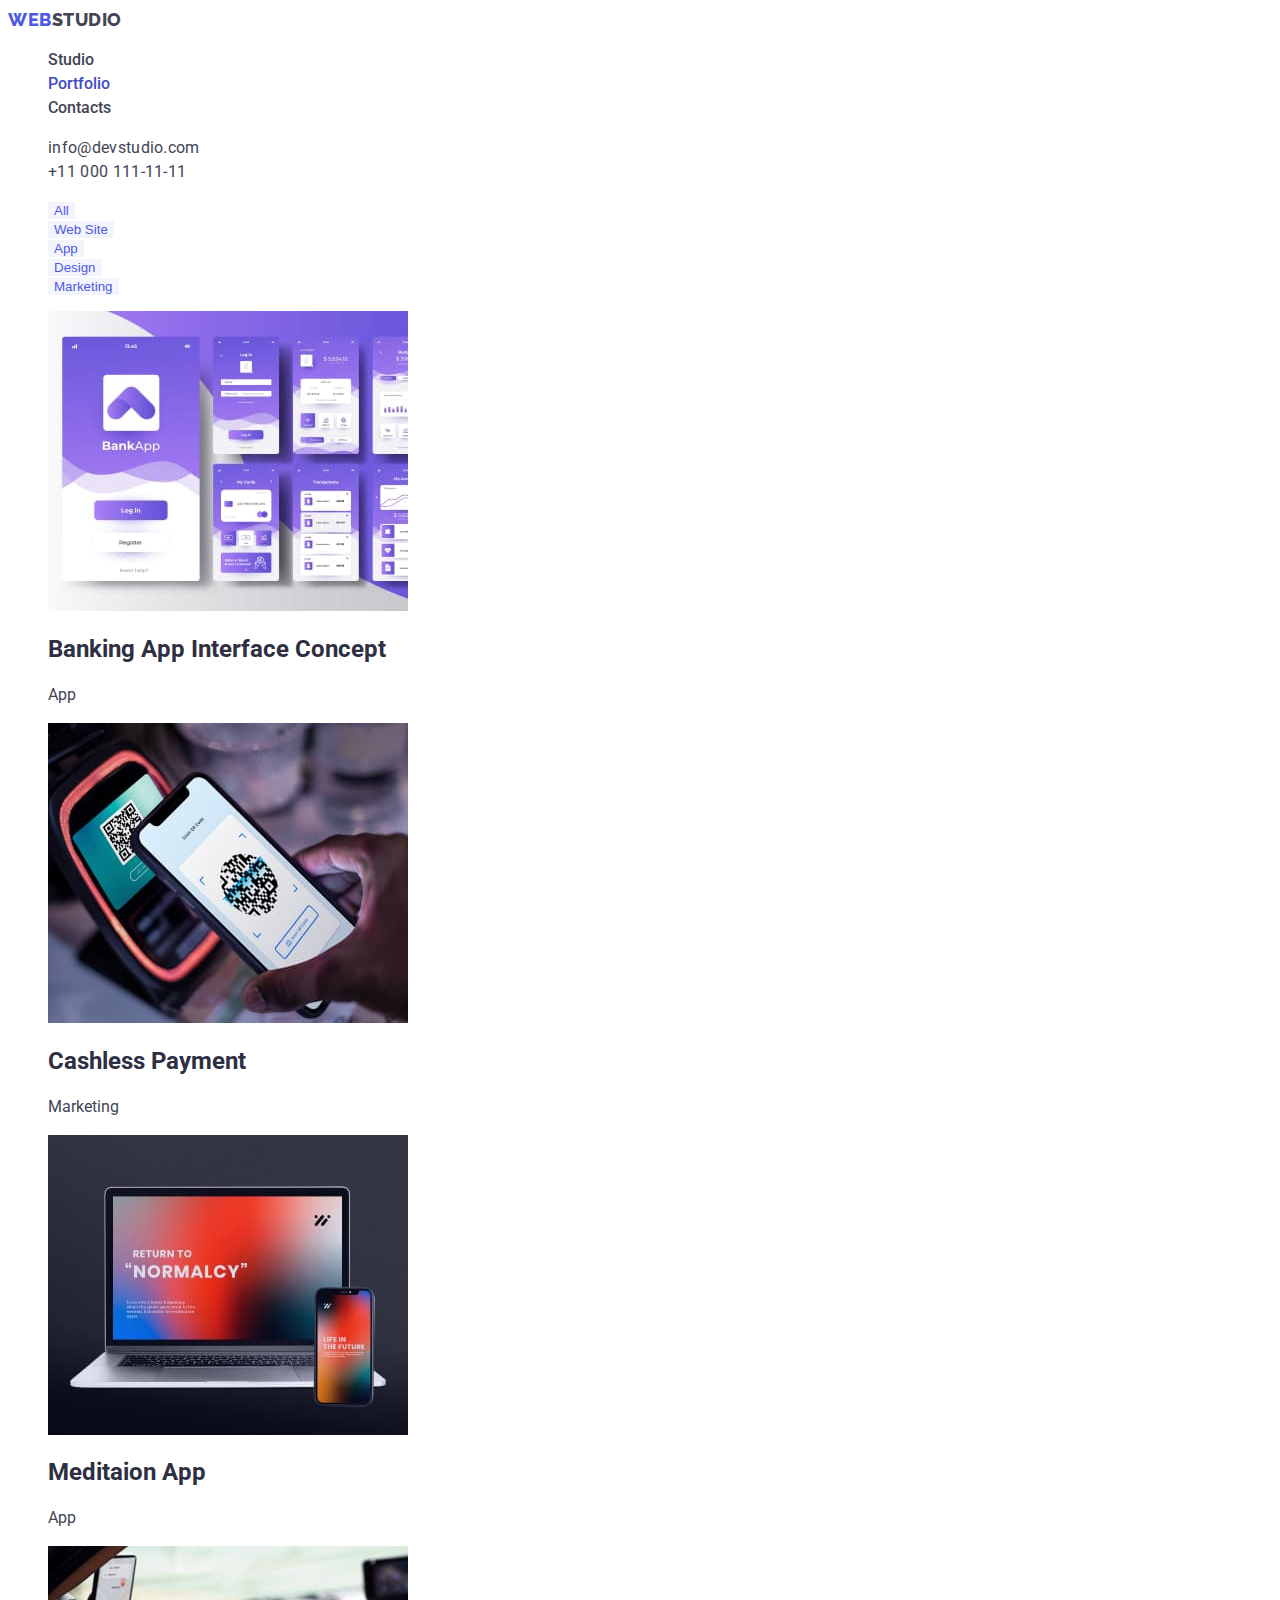
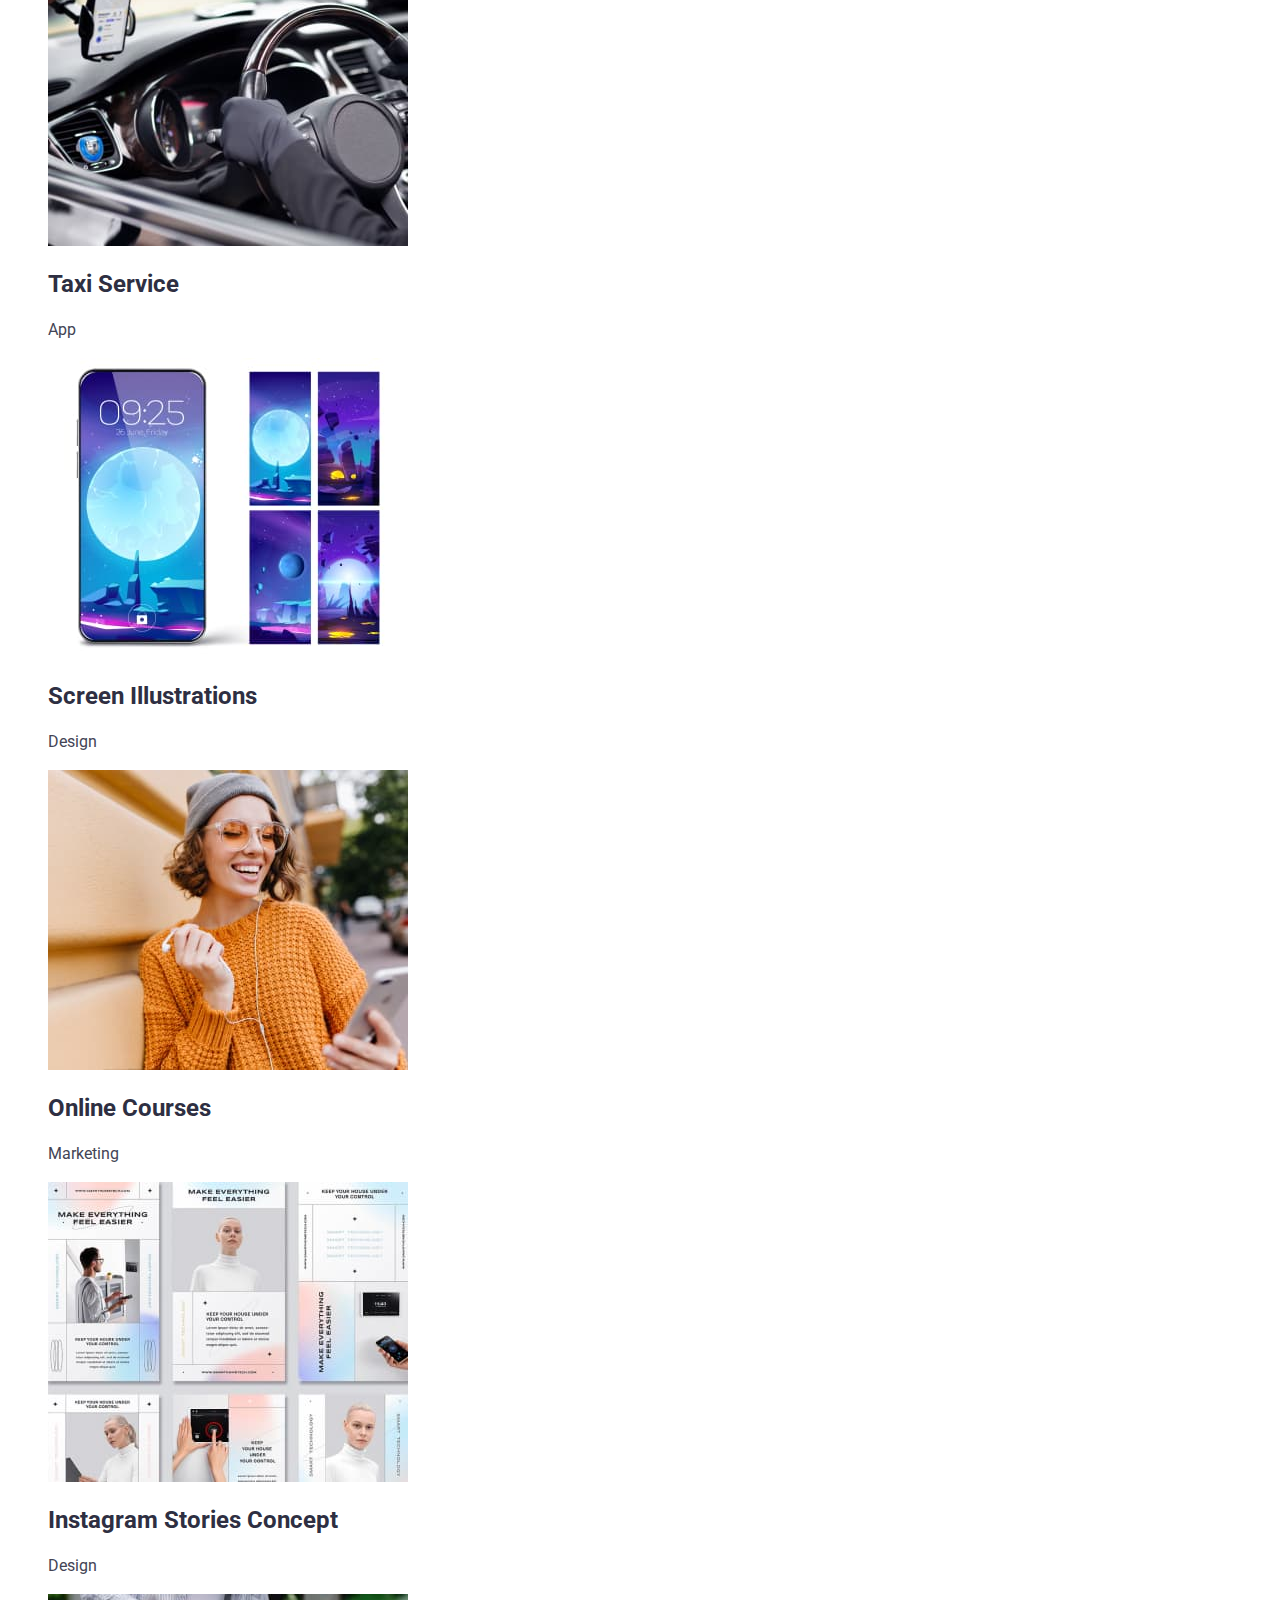
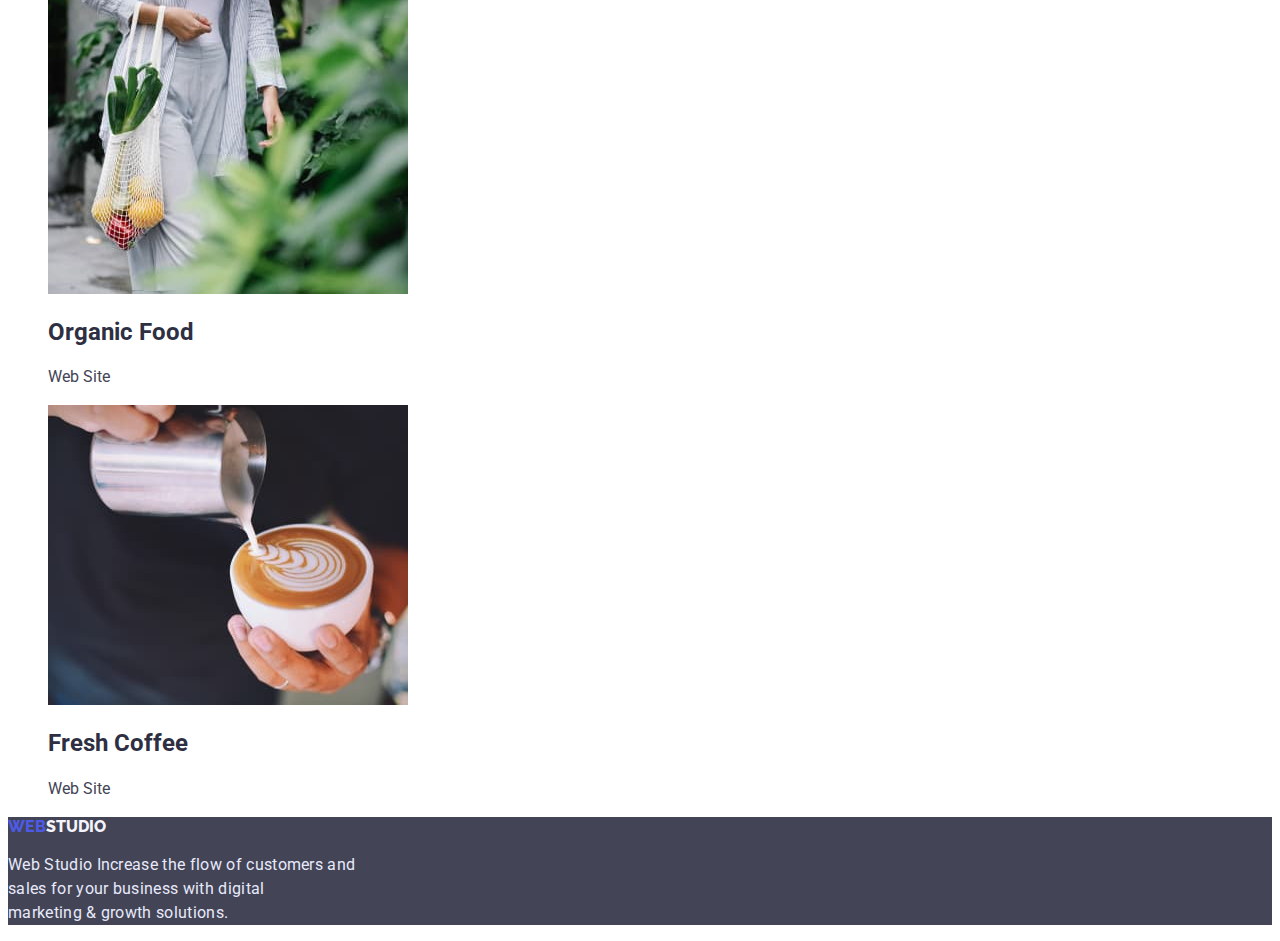
==== commit cc5ce8f6: "logo fixes" ====
--- a/portfolio.html
+++ b/portfolio.html
@@ -9,11 +9,13 @@
       href="https://fonts.googleapis.com/css2?family=Raleway:wght@800;&family=Roboto:wght@400;500;700;900&display=swap"
       rel="stylesheet"
     />
-    <link rel="stylesheet" href="./style.css" />
+    <link rel="stylesheet" href="./css/style.css" />
   </head>
   <body>
     <header class="header">
-      <a href="./index.html" class="logo"><span>WEB</span>STUDIO</a>
+      <a href="./index.html" class="logo"
+        >WEB<span class="logo-header">STUDIO</span></a
+      >
       <nav>
         <ul class="navigation">
           <li>
@@ -42,16 +44,16 @@
       <section>
         <h1 hidden>Gallery</h1>
         <ul>
-          <li><button type="button" class="btn-filter">All</button></li>
+          <li><button type="button" class="btn-filter button">All</button></li>
           <li>
-            <button type="button" class="btn-filter">Web Site</button>
+            <button type="button" class="btn-filter button">Web Site</button>
           </li>
-          <li><button type="button" class="btn-filter">App</button></li>
+          <li><button type="button" class="btn-filter button">App</button></li>
           <li>
-            <button type="button" class="btn-filter">Design</button>
+            <button type="button" class="btn-filter button">Design</button>
           </li>
           <li>
-            <button type="button" class="btn-filter">Marketing</button>
+            <button type="button" class="btn-filter button">Marketing</button>
           </li>
         </ul>
         <ul class="project-list">
@@ -63,12 +65,6 @@
                 width="360"
                 height="300"
               />
-              <p class="img-description">
-                14 Stylish and User-Friendly App Design <br />
-                Concepts · Task Manager App · Calorie <br />
-                Tracker App · Exotic Fruit Ecommerce <br />
-                App · Cloud Storage App
-              </p>
               <h2>Banking App Interface Concept</h2>
               <p>App</p></a
             >
@@ -76,19 +72,11 @@
           <li>
             <a href="" class="project-card"
               ><img
-                width="360"
-                height="300"
                 src="./images/portfolio/2_CashlessPayment.jpg"
                 alt="Cashless Payment"
                 width="360"
                 height="300"
               />
-              <p class="img-description">
-                14 Stylish and User-Friendly App Design <br />
-                Concepts · Task Manager App · Calorie <br />
-                Tracker App · Exotic Fruit Ecommerce <br />
-                App · Cloud Storage App
-              </p>
               <h2>Cashless Payment</h2>
               <p>Marketing</p></a
             >
@@ -101,12 +89,6 @@
                 width="360"
                 height="300"
               />
-              <p class="img-description">
-                14 Stylish and User-Friendly App Design <br />
-                Concepts · Task Manager App · Calorie <br />
-                Tracker App · Exotic Fruit Ecommerce <br />
-                App · Cloud Storage App
-              </p>
               <h2>Meditaion App</h2>
               <p>App</p></a
             >
@@ -119,12 +101,6 @@
                 width="360"
                 height="300"
               />
-              <p class="img-description">
-                14 Stylish and User-Friendly App Design <br />
-                Concepts · Task Manager App · Calorie <br />
-                Tracker App · Exotic Fruit Ecommerce <br />
-                App · Cloud Storage App
-              </p>
               <h2>Taxi Service</h2>
               <p>App</p></a
             >
@@ -137,12 +113,6 @@
                 width="360"
                 height="300"
               />
-              <p class="img-description">
-                14 Stylish and User-Friendly App Design <br />
-                Concepts · Task Manager App · Calorie <br />
-                Tracker App · Exotic Fruit Ecommerce <br />
-                App · Cloud Storage App
-              </p>
               <h2>Screen Illustrations</h2>
               <p>Design</p></a
             >
@@ -155,12 +125,6 @@
                 width="360"
                 height="300"
               />
-              <p class="img-description">
-                14 Stylish and User-Friendly App Design <br />
-                Concepts · Task Manager App · Calorie <br />
-                Tracker App · Exotic Fruit Ecommerce <br />
-                App · Cloud Storage App
-              </p>
               <h2>Online Courses</h2>
               <p>Marketing</p></a
             >
@@ -173,12 +137,6 @@
                 width="360"
                 height="300"
               />
-              <p class="img-description">
-                14 Stylish and User-Friendly App Design <br />
-                Concepts · Task Manager App · Calorie <br />
-                Tracker App · Exotic Fruit Ecommerce <br />
-                App · Cloud Storage App
-              </p>
               <h2>Instagram Stories Concept</h2>
               <p>Design</p></a
             >
@@ -191,12 +149,6 @@
                 width="360"
                 height="300"
               />
-              <p class="img-description">
-                14 Stylish and User-Friendly App Design <br />
-                Concepts · Task Manager App · Calorie <br />
-                Tracker App · Exotic Fruit Ecommerce <br />
-                App · Cloud Storage App
-              </p>
               <h2>Organic Food</h2>
               <p>Web Site</p></a
             >
@@ -209,12 +161,6 @@
                 width="360"
                 height="300"
               />
-              <p class="img-description">
-                14 Stylish and User-Friendly App Design <br />
-                Concepts · Task Manager App · Calorie <br />
-                Tracker App · Exotic Fruit Ecommerce <br />
-                App · Cloud Storage App
-              </p>
               <h2>Fresh Coffee</h2>
               <p>Web Site</p></a
             >
@@ -223,7 +169,9 @@
       </section>
     </main>
     <footer class="footer">
-      <a href="./index.html" class="logo footer"><span>WEB</span>STUDIO</a>
+      <a href="./index.html" class="logo footer"
+        >WEB<span class="logo-footer">STUDIO</span></a
+      >
       <p>
         Web Studio Increase the flow of customers and <br />
         sales for your business with digital <br />
--- a/css/style.css
+++ b/css/style.css
@@ -0,0 +1,167 @@
+/* variables */
+:root {
+  --brand-primary-fonts: 'Roboto', sans-serif;
+  --brand-secondary-fonts: 'Raleway', sans-serif;
+  --none-text-decoration: none;
+  --none-list-bullets: none;
+  --primary-color: #434455;
+  --secondary-color: #2e2f42;
+  --bg-white-color: #ffffff;
+  --bg-iris-color: #4d5ae5;
+  --bg-cloud-color: #f4f4fd;
+  --bg-ocean-color: #404bbf;
+  --font-size-primary: 16px;
+  --line-height-primary: 1.5;
+}
+body {
+  font-family: var(--brand-primary-fonts);
+  color: var(--primary-color);
+}
+.button {
+  cursor: pointer;
+  border:none;
+}
+
+/* title's color */
+h2,
+h3,
+h4 {
+  color: var(--secondary-color);
+}
+h1,
+h2 {
+  font-weight: 700;
+}
+h3 {
+  font-weight: 500;
+  font-size: 20px;
+  line-height: 1.2;
+}
+p {
+  font-size: var(--font-size-primary);
+  line-height: var(--line-height-primary);
+}
+/* header section */
+.header a.logo {
+  font-weight: 800;
+  font-family: var(--brand-secondary-fonts);
+  font-size: 18px;
+  line-height: 1.33;
+  letter-spacing: 0.03em;
+  text-transform: uppercase;
+  color: var(--bg-iris-color);
+}
+
+a.logo .logo-header {
+  color: var(--primary-color);
+}
+
+.header a,
+.navigation a {
+  text-decoration: var(--none-text-decoration);
+  color: var(--primary-color);
+  font-size: var(--font-size-primary);
+  line-height: var(--line-height-primary);
+}
+.navigation a {
+  font-weight: 500;
+}
+
+ul {
+  list-style: var(--none-list-bullets);
+}
+a.current {
+  color: var(--bg-ocean-color);
+}
+.contact-info a {
+  color: var(--primary-color);
+  text-decoration: var(--none-text-decoration);
+}
+.contact-info .contact-item:hover,
+.contact-info .contact-item:focus,
+.navigation a:hover,
+.navigation a:focus {
+  color: var(--bg-ocean-color);
+}
+
+.contact-info {
+  font-size: var(--font-size-primary);
+  line-height: var(--line-height-primary);
+  letter-spacing: 0.02em;
+}
+
+/* index page main section */
+
+h1 {
+  font-weight: 700;
+  font-size: 56px;
+  line-height: 1.01;
+  text-align: center;
+  letter-spacing: 0.02em;
+  color: var(--bg-white-color);
+}
+.section-one .btn {
+  background: var(--bg-iris-color);
+  box-shadow: 0px 4px 4px rgba(0, 0, 0, 0.15);
+  border-radius: 4px;
+}
+.section-one .btn:hover,
+.section-one .btn:focus {
+  background: var(--bg-ocean-color);
+  box-shadow: 0px 4px 4px rgba(0, 0, 0, 0.15);
+}
+
+.section-one .btn span {
+  font-weight: 500;
+  font-size: var(--font-size-primary);
+  line-height: var(--line-height-primary);
+  letter-spacing: 0.04em;
+  color: var(--bg-white-color);
+}
+
+/* footer section */
+.logo.footer {
+  font-family: var(--brand-secondary-fonts);
+  height: 22px;
+  line-height: 1.17;
+  text-decoration: var(--none-text-decoration);
+  font-weight: 800;
+  color: var(--bg-iris-color);
+}
+.logo-footer {
+  color: var(--bg-cloud-color);
+}
+
+.footer p {
+  letter-spacing: 0.02em;
+  color: #e7e9fc;
+}
+
+footer,
+.section-one {
+  background: var(--primary-color);
+}
+.section-three {
+  background: var(--bg-cloud-color);
+}
+
+/* portfolio page - main section */
+
+.btn-filter:hover,
+.btn-filter:focus {
+  background: var(--bg-ocean-color);
+  color: var(--bg-white-color);
+}
+.btn-filter {
+  background: var(--bg-cloud-color);
+  color: var(--bg-iris-color);
+}
+.project-list a {
+  text-decoration: var(--none-text-decoration);
+  color: var(--brand-primary-fonts);
+}
+.project-card:hover,
+.project-card:focus {
+  background-blend-mode: soft-light;
+  mix-blend-mode: normal;
+}
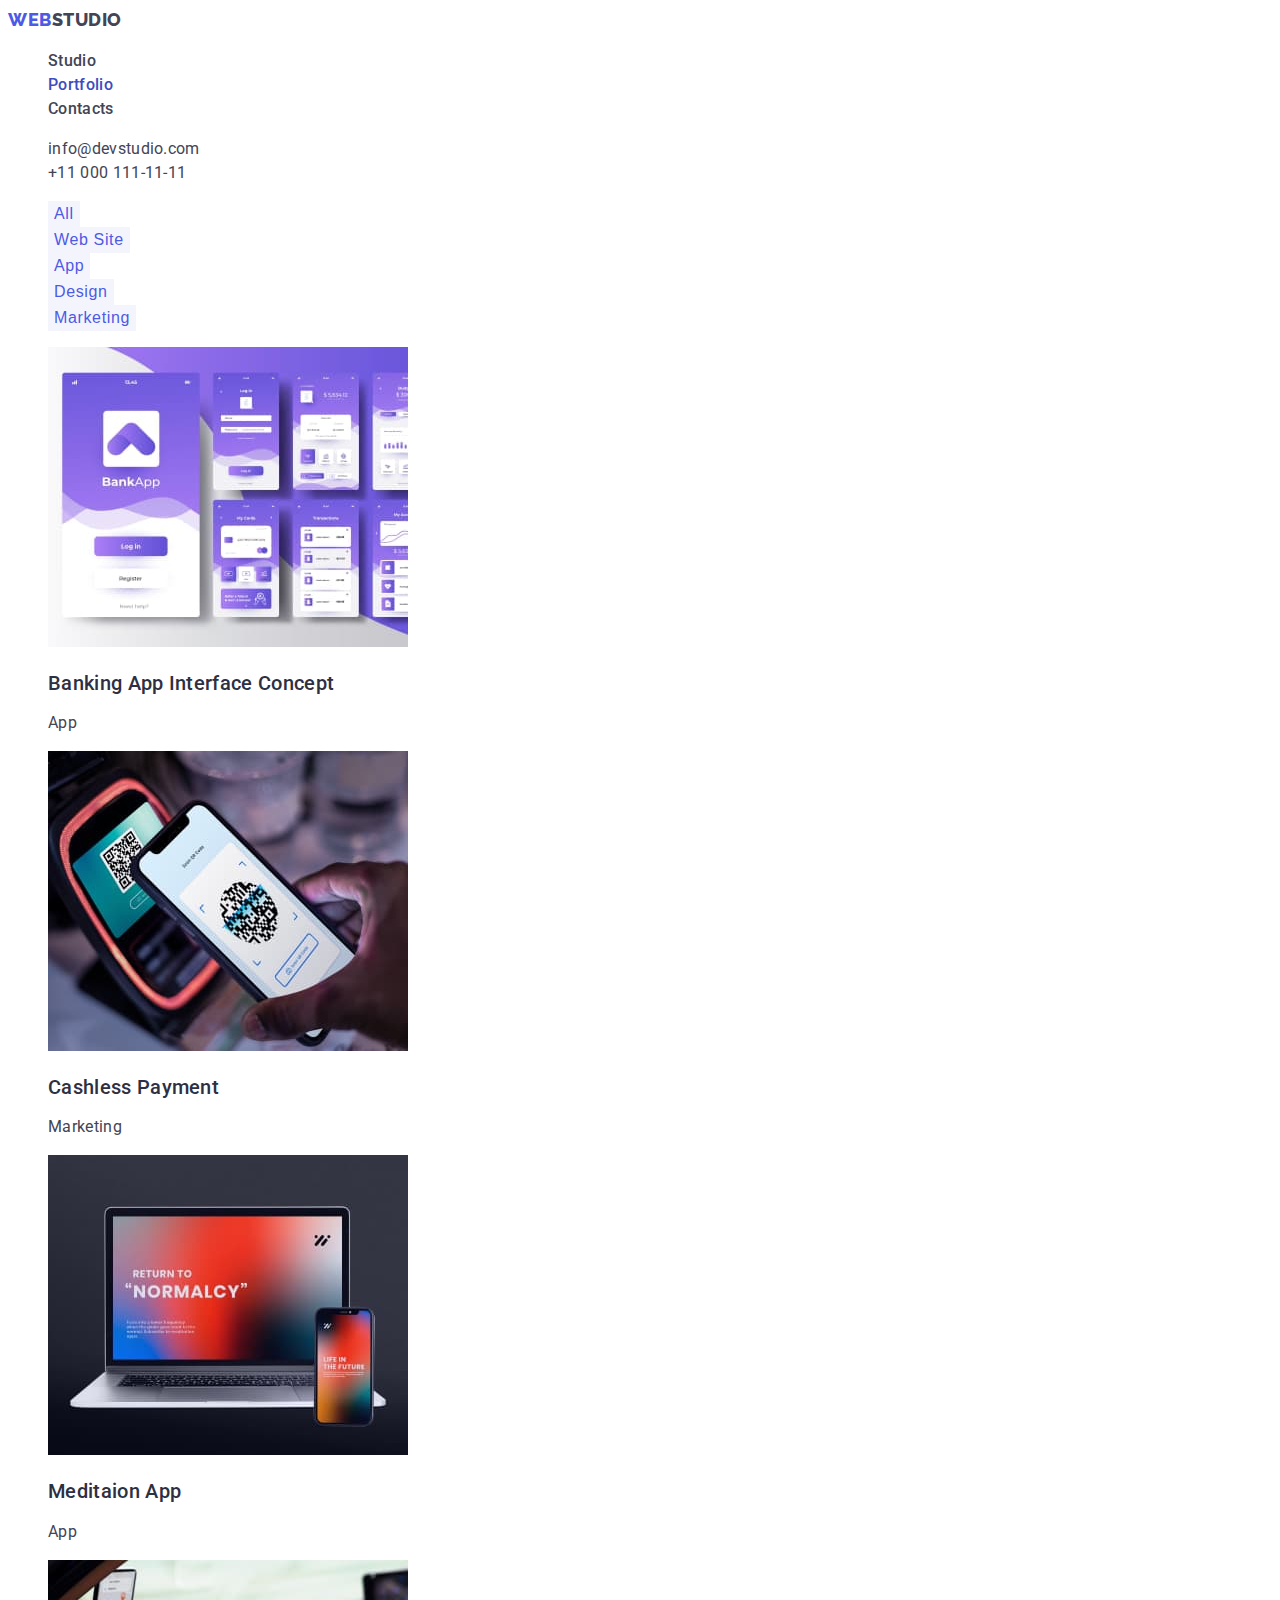
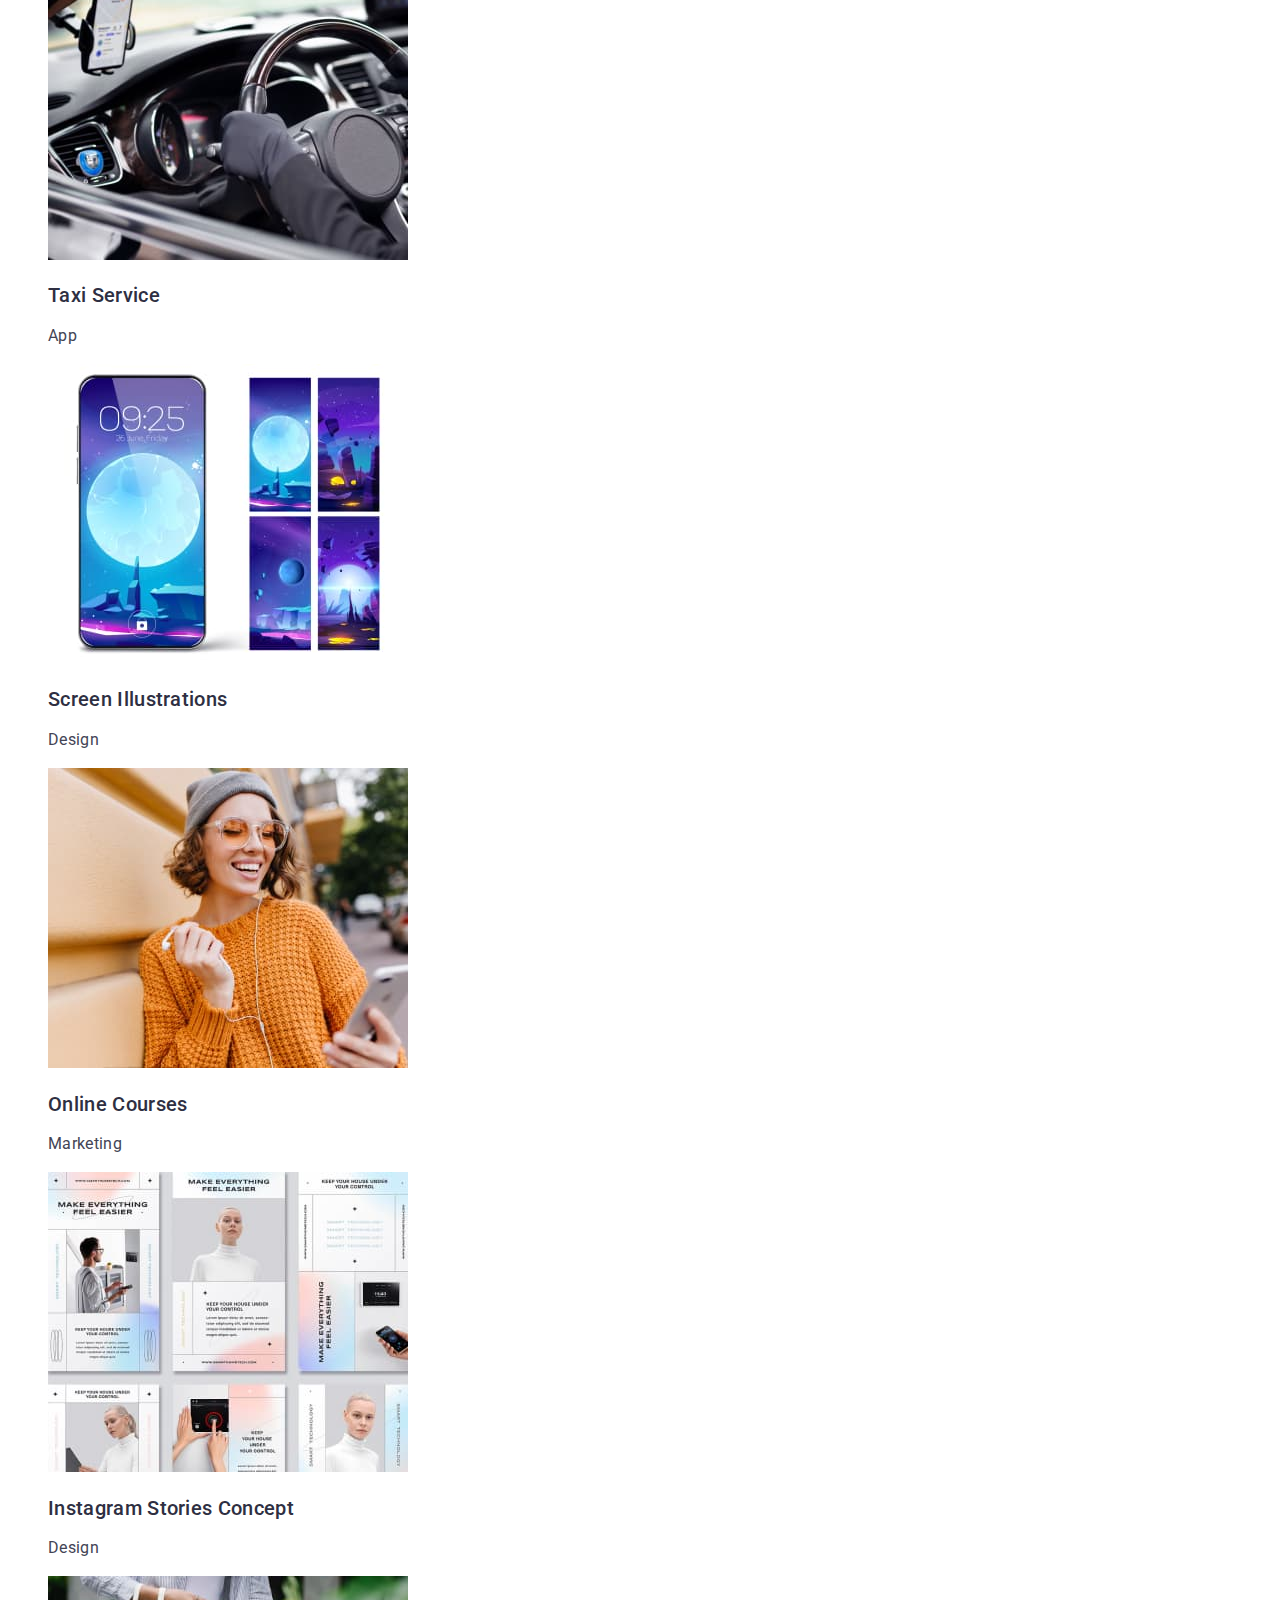
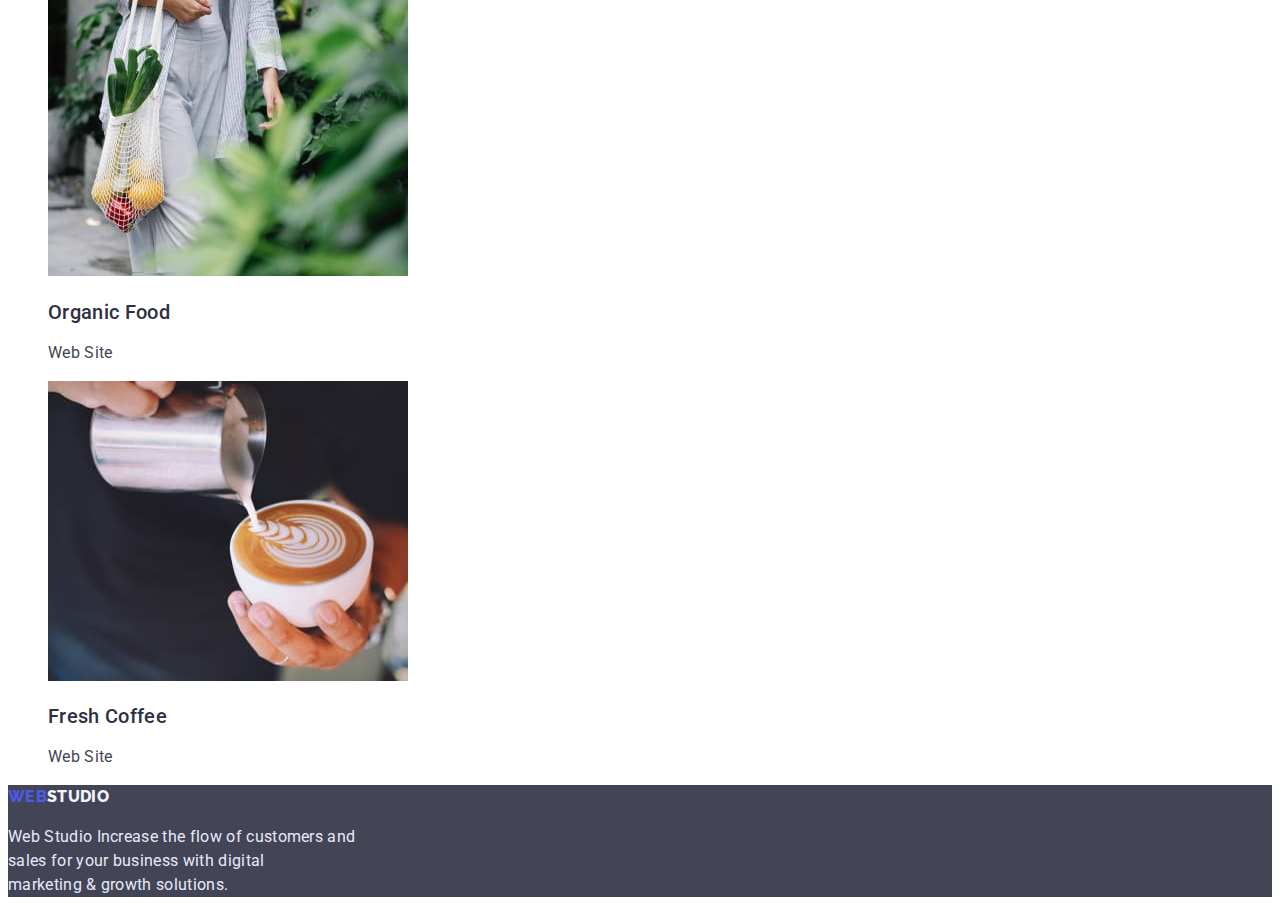
==== commit 53ea5936: "Buttons fixed" ====
--- a/portfolio.html
+++ b/portfolio.html
@@ -42,18 +42,18 @@
     </header>
     <main>
       <section>
-        <h1 hidden>Gallery</h1>
+        <h1 class="main-title" hidden>Gallery</h1>
         <ul>
-          <li><button type="button" class="btn-filter button">All</button></li>
+          <li><button type="button" class="btn btn-filter">All</button></li>
           <li>
-            <button type="button" class="btn-filter button">Web Site</button>
+            <button type="button" class="btn btn-filter">Web Site</button>
           </li>
-          <li><button type="button" class="btn-filter button">App</button></li>
+          <li><button type="button" class="btn btn-filter">App</button></li>
           <li>
-            <button type="button" class="btn-filter button">Design</button>
+            <button type="button" class="btn btn-filter">Design</button>
           </li>
           <li>
-            <button type="button" class="btn-filter button">Marketing</button>
+            <button type="button" class="btn btn-filter">Marketing</button>
           </li>
         </ul>
         <ul class="project-list">
@@ -65,7 +65,7 @@
                 width="360"
                 height="300"
               />
-              <h2>Banking App Interface Concept</h2>
+              <h2 class="title">Banking App Interface Concept</h2>
               <p>App</p></a
             >
           </li>
@@ -77,7 +77,7 @@
                 width="360"
                 height="300"
               />
-              <h2>Cashless Payment</h2>
+              <h2 class="title">Cashless Payment</h2>
               <p>Marketing</p></a
             >
           </li>
@@ -89,7 +89,7 @@
                 width="360"
                 height="300"
               />
-              <h2>Meditaion App</h2>
+              <h2 class="title">Meditaion App</h2>
               <p>App</p></a
             >
           </li>
@@ -101,7 +101,7 @@
                 width="360"
                 height="300"
               />
-              <h2>Taxi Service</h2>
+              <h2 class="title">Taxi Service</h2>
               <p>App</p></a
             >
           </li>
@@ -113,7 +113,7 @@
                 width="360"
                 height="300"
               />
-              <h2>Screen Illustrations</h2>
+              <h2 class="title">Screen Illustrations</h2>
               <p>Design</p></a
             >
           </li>
@@ -125,7 +125,7 @@
                 width="360"
                 height="300"
               />
-              <h2>Online Courses</h2>
+              <h2 class="title">Online Courses</h2>
               <p>Marketing</p></a
             >
           </li>
@@ -137,7 +137,7 @@
                 width="360"
                 height="300"
               />
-              <h2>Instagram Stories Concept</h2>
+              <h2 class="title">Instagram Stories Concept</h2>
               <p>Design</p></a
             >
           </li>
@@ -149,7 +149,7 @@
                 width="360"
                 height="300"
               />
-              <h2>Organic Food</h2>
+              <h2 class="title">Organic Food</h2>
               <p>Web Site</p></a
             >
           </li>
@@ -161,7 +161,7 @@
                 width="360"
                 height="300"
               />
-              <h2>Fresh Coffee</h2>
+              <h2 class="title">Fresh Coffee</h2>
               <p>Web Site</p></a
             >
           </li>
--- a/css/style.css
+++ b/css/style.css
@@ -12,27 +12,36 @@
   --bg-ocean-color: #404bbf;
   --font-size-primary: 16px;
   --line-height-primary: 1.5;
+  --letter-spacing-primary: 0.02em;
 }
 body {
   font-family: var(--brand-primary-fonts);
   color: var(--primary-color);
+  font-size: var(--font-size-primary);
+  line-height: var(--line-height-primary);
+  letter-spacing: var(--letter-spacing-primary);
 }
-.button {
+.btn {
   cursor: pointer;
-  border:none;
+  border: none;
+  font-weight: 500;
+  font-size: var(--font-size-primary);
+  line-height: var(--line-height-primary);
+  letter-spacing: 0.04em;
 }
 
 /* title's color */
-h2,
-h3,
-h4 {
+.title,
+.sub-title {
   color: var(--secondary-color);
 }
-h1,
-h2 {
+.main-title,
+.title {
   font-weight: 700;
 }
-h3 {
+
+.sub-title,
+.project-list .title {
   font-weight: 500;
   font-size: 20px;
   line-height: 1.2;
@@ -92,31 +101,23 @@
 
 /* index page main section */
 
-h1 {
-  font-weight: 700;
+.main-title {
   font-size: 56px;
   line-height: 1.01;
   text-align: center;
   letter-spacing: 0.02em;
   color: var(--bg-white-color);
 }
-.section-one .btn {
+.btn-order {
   background: var(--bg-iris-color);
+  color: var(--bg-white-color);
   box-shadow: 0px 4px 4px rgba(0, 0, 0, 0.15);
   border-radius: 4px;
 }
-.section-one .btn:hover,
-.section-one .btn:focus {
+.section-one .btn-order:hover,
+.section-one .btn-order:focus {
   background: var(--bg-ocean-color);
   box-shadow: 0px 4px 4px rgba(0, 0, 0, 0.15);
-}
-
-.section-one .btn span {
-  font-weight: 500;
-  font-size: var(--font-size-primary);
-  line-height: var(--line-height-primary);
-  letter-spacing: 0.04em;
-  color: var(--bg-white-color);
 }
 
 /* footer section */
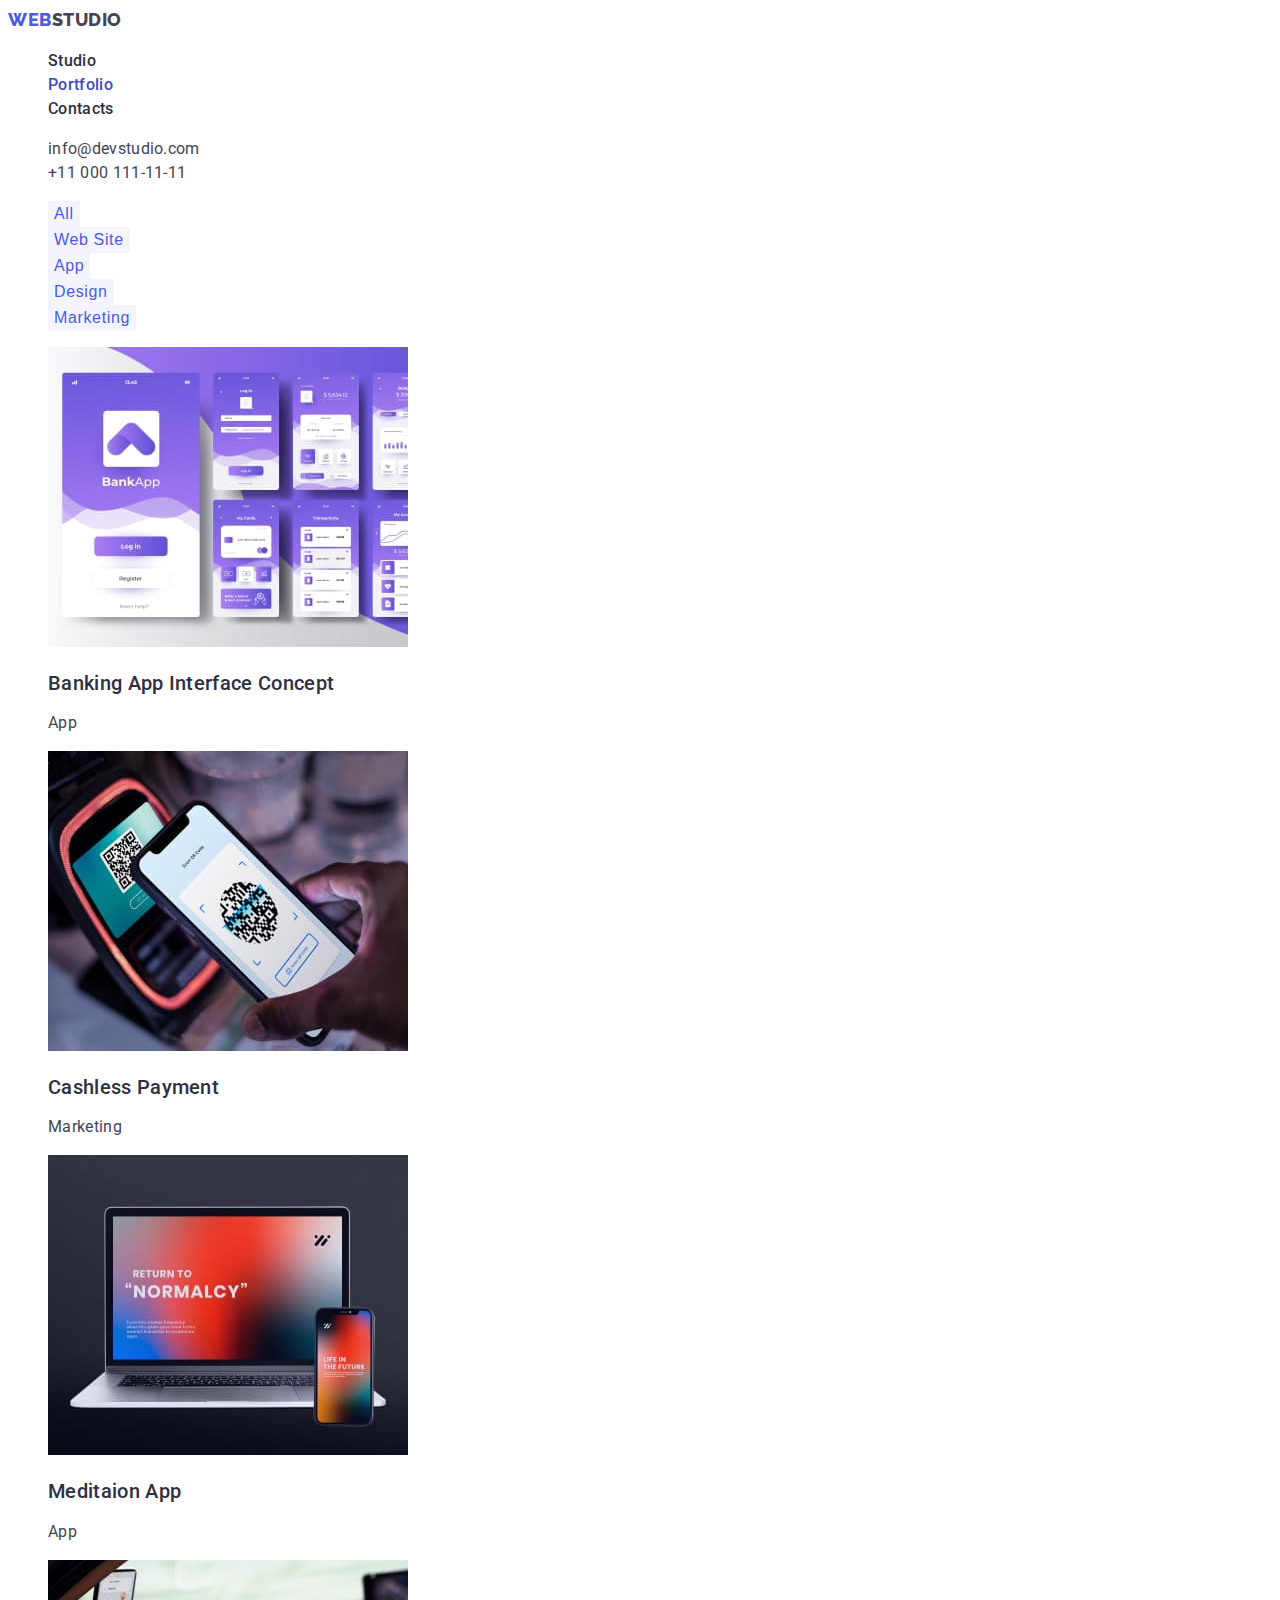
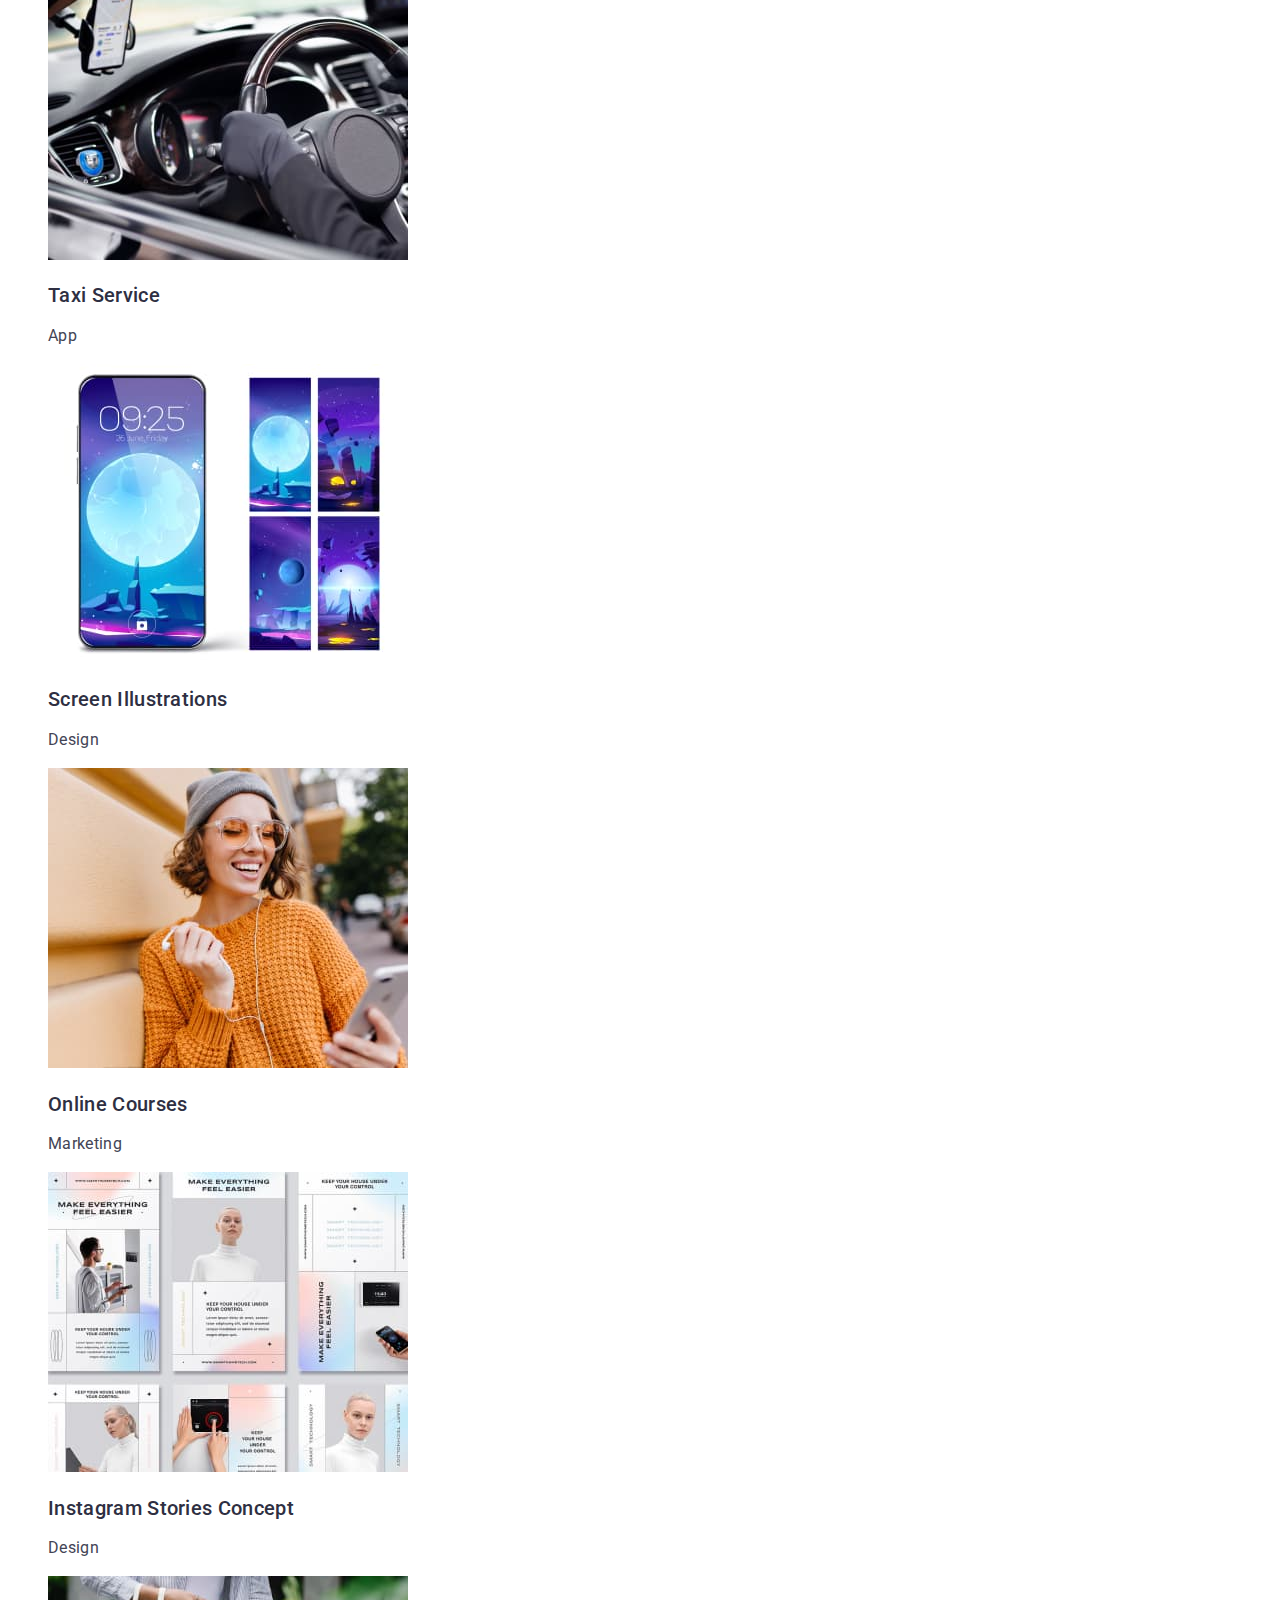
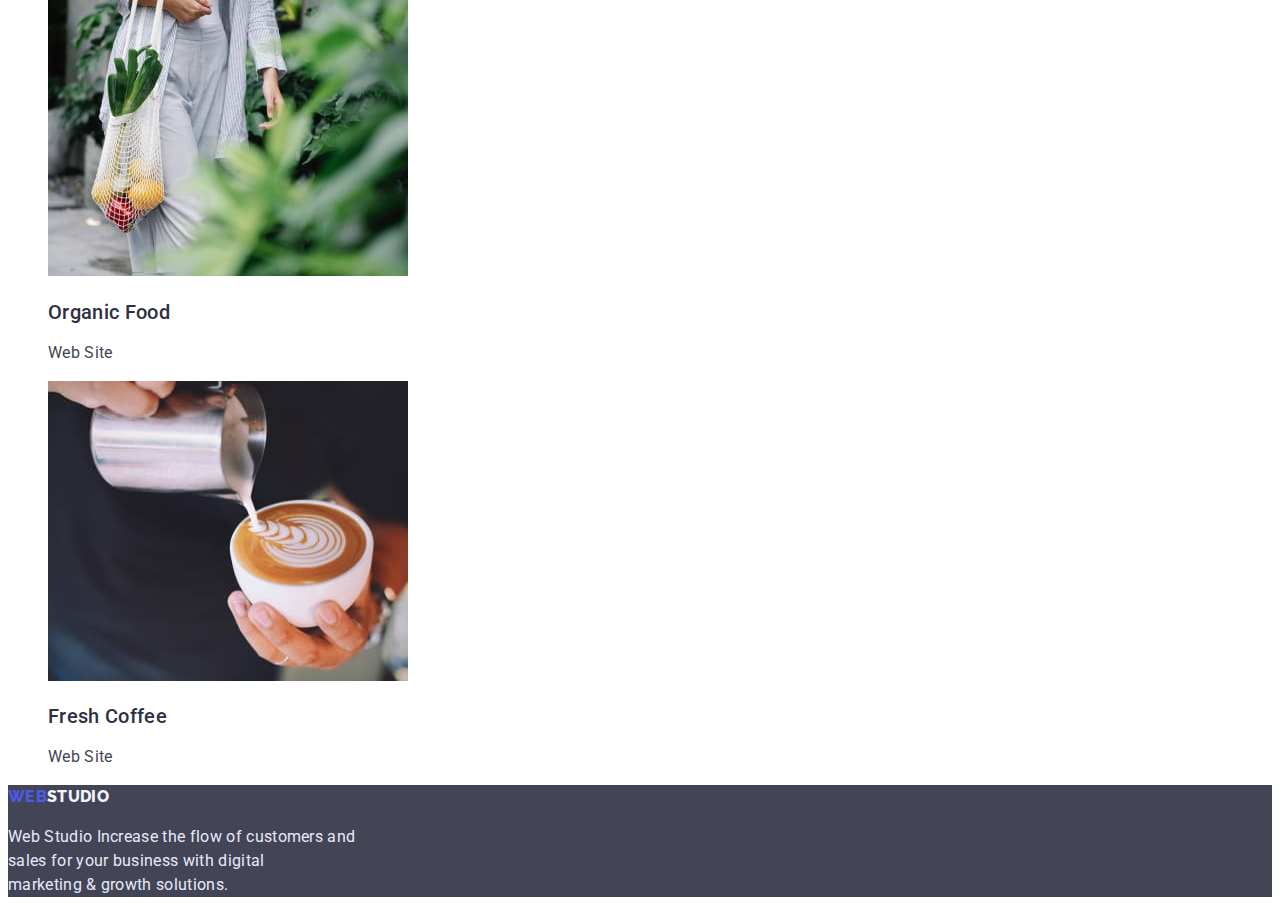
==== commit bbecfaf3: "Titles classes fixed" ====
--- a/portfolio.html
+++ b/portfolio.html
@@ -13,37 +13,37 @@
   </head>
   <body>
     <header class="header">
-      <a href="./index.html" class="logo"
+      <a href="./index.html" class="logo link"
         >WEB<span class="logo-header">STUDIO</span></a
       >
       <nav>
-        <ul class="navigation">
+        <ul class="navigation list">
           <li>
-            <a href="./index.html"> Studio </a>
+            <a href="./index.html" class="link nav-link header-links"> Studio </a>
           </li>
           <li>
-            <a href="./portfolio.html" class="current">Portfolio</a>
+            <a href="./portfolio.html" class="current link nav-link header-links">Portfolio</a>
           </li>
           <li>
-            <a href="">Contacts</a>
+            <a href="" class="link nav-link header-links">Contacts</a>
           </li>
         </ul>
       </nav>
-      <ul class="contact-info">
+      <ul class="list">
         <li>
-          <a href="mailto:info@devstudio.com" class="contact-item"
+          <a href="mailto:info@devstudio.com" class="link header-links"
             >info@devstudio.com</a
           >
         </li>
         <li>
-          <a href="tel:+110001111111" class="contact-item">+11 000 111-11-11</a>
+          <a href="tel:+110001111111" class="link header-links">+11 000 111-11-11</a>
         </li>
       </ul>
     </header>
     <main>
       <section>
         <h1 class="main-title" hidden>Gallery</h1>
-        <ul>
+        <ul class="list">
           <li><button type="button" class="btn btn-filter">All</button></li>
           <li>
             <button type="button" class="btn btn-filter">Web Site</button>
@@ -56,112 +56,112 @@
             <button type="button" class="btn btn-filter">Marketing</button>
           </li>
         </ul>
-        <ul class="project-list">
+        <ul class="list project-list ">
           <li>
-            <a href="" class="project-card"
+            <a href="" class="project-card link"
               ><img
                 src="./images/portfolio/1_BankingApp.jpg"
                 alt="Banking App"
                 width="360"
                 height="300"
               />
-              <h2 class="title">Banking App Interface Concept</h2>
+              <h2 class="title prj-title">Banking App Interface Concept</h2>
               <p>App</p></a
             >
           </li>
           <li>
-            <a href="" class="project-card"
+            <a href="" class="project-card link"
               ><img
                 src="./images/portfolio/2_CashlessPayment.jpg"
                 alt="Cashless Payment"
                 width="360"
                 height="300"
               />
-              <h2 class="title">Cashless Payment</h2>
+              <h2 class="title prj-title">Cashless Payment</h2>
               <p>Marketing</p></a
             >
           </li>
           <li>
-            <a href="" class="project-card"
+            <a href="" class="project-card link"
               ><img
                 src="./images/portfolio/3_MeditaionApp.jpg"
                 alt="Meditaion App"
                 width="360"
                 height="300"
               />
-              <h2 class="title">Meditaion App</h2>
+              <h2 class="title prj-title">Meditaion App</h2>
               <p>App</p></a
             >
           </li>
           <li>
-            <a href="" class="project-card"
+            <a href="" class="project-card link"
               ><img
                 src="./images/portfolio/4_TaxiService.jpg"
                 alt="Taxi Service"
                 width="360"
                 height="300"
               />
-              <h2 class="title">Taxi Service</h2>
+              <h2 class="title prj-title">Taxi Service</h2>
               <p>App</p></a
             >
           </li>
           <li>
-            <a href="" class="project-card"
+            <a href="" class="project-card link"
               ><img
                 src="./images/portfolio/5_ScreenIllustrations.jpg"
                 alt="Screen Illustrations"
                 width="360"
                 height="300"
               />
-              <h2 class="title">Screen Illustrations</h2>
+              <h2 class="title prj-title">Screen Illustrations</h2>
               <p>Design</p></a
             >
           </li>
           <li>
-            <a href="" class="project-card"
+            <a href="" class="project-card link"
               ><img
                 src="./images/portfolio/6_OnlineCourses.jpg"
                 alt="Online Courses"
                 width="360"
                 height="300"
               />
-              <h2 class="title">Online Courses</h2>
+              <h2 class="title prj-title">Online Courses</h2>
               <p>Marketing</p></a
             >
           </li>
           <li>
-            <a href="" class="project-card"
+            <a href="" class="project-card link"
               ><img
                 src="./images/portfolio/7_InstagramStoriesConcept.jpg"
                 alt="Instagram StoriesConcept"
                 width="360"
                 height="300"
               />
-              <h2 class="title">Instagram Stories Concept</h2>
+              <h2 class="title prj-title">Instagram Stories Concept</h2>
               <p>Design</p></a
             >
           </li>
           <li>
-            <a href="" class="project-card"
+            <a href="" class="project-card link"
               ><img
                 src="./images/portfolio/8_OrganicFood.jpg"
                 alt="Organic  Food"
                 width="360"
                 height="300"
               />
-              <h2 class="title">Organic Food</h2>
+              <h2 class="title prj-title">Organic Food</h2>
               <p>Web Site</p></a
             >
           </li>
           <li>
-            <a href="" class="project-card"
+            <a href="" class="project-card link"
               ><img
                 src="./images/portfolio/9_FreshCoffee.jpg"
                 alt="Fresh Coffee"
                 width="360"
                 height="300"
               />
-              <h2 class="title">Fresh Coffee</h2>
+              <h2 class="title prj-title">Fresh Coffee</h2>
               <p>Web Site</p></a
             >
           </li>
@@ -169,7 +169,7 @@
       </section>
     </main>
     <footer class="footer">
-      <a href="./index.html" class="logo footer"
+      <a href="./index.html" class="logo footer link"
         >WEB<span class="logo-footer">STUDIO</span></a
       >
       <p>
--- a/css/style.css
+++ b/css/style.css
@@ -41,15 +41,12 @@
 }
 
 .sub-title,
-.project-list .title {
+.prj-title {
   font-weight: 500;
   font-size: 20px;
   line-height: 1.2;
 }
-p {
-  font-size: var(--font-size-primary);
-  line-height: var(--line-height-primary);
-}
+
 /* header section */
 .header a.logo {
   font-weight: 800;
@@ -61,42 +58,28 @@
   color: var(--bg-iris-color);
 }
 
-a.logo .logo-header {
-  color: var(--primary-color);
-}
-
-.header a,
-.navigation a {
-  text-decoration: var(--none-text-decoration);
-  color: var(--primary-color);
-  font-size: var(--font-size-primary);
-  line-height: var(--line-height-primary);
-}
-.navigation a {
-  font-weight: 500;
-}
-
-ul {
+.list {
   list-style: var(--none-list-bullets);
 }
 a.current {
   color: var(--bg-ocean-color);
 }
-.contact-info a {
+.link {
+  text-decoration: var(--none-text-decoration);
   color: var(--primary-color);
-  text-decoration: var(--none-text-decoration);
 }
-.contact-info .contact-item:hover,
-.contact-info .contact-item:focus,
-.navigation a:hover,
-.navigation a:focus {
-  color: var(--bg-ocean-color);
+.nav-link {
+  color: var(--secondary-color);
+  font-weight: 500;
 }
 
-.contact-info {
-  font-size: var(--font-size-primary);
-  line-height: var(--line-height-primary);
-  letter-spacing: 0.02em;
+a.logo .logo-header {
+  color: var(--primary-color);
+}
+
+.header-links:hover,
+.header-links:focus{
+  color: var(--bg-ocean-color);
 }
 
 /* index page main section */
@@ -105,7 +88,6 @@
   font-size: 56px;
   line-height: 1.01;
   text-align: center;
-  letter-spacing: 0.02em;
   color: var(--bg-white-color);
 }
 .btn-order {
@@ -114,8 +96,8 @@
   box-shadow: 0px 4px 4px rgba(0, 0, 0, 0.15);
   border-radius: 4px;
 }
-.section-one .btn-order:hover,
-.section-one .btn-order:focus {
+.btn-order:hover,
+.btn-order:focus {
   background: var(--bg-ocean-color);
   box-shadow: 0px 4px 4px rgba(0, 0, 0, 0.15);
 }
@@ -125,7 +107,6 @@
   font-family: var(--brand-secondary-fonts);
   height: 22px;
   line-height: 1.17;
-  text-decoration: var(--none-text-decoration);
   font-weight: 800;
   color: var(--bg-iris-color);
 }
@@ -134,7 +115,6 @@
 }
 
 .footer p {
-  letter-spacing: 0.02em;
   color: #e7e9fc;
 }
 
@@ -157,10 +137,7 @@
   background: var(--bg-cloud-color);
   color: var(--bg-iris-color);
 }
-.project-list a {
-  text-decoration: var(--none-text-decoration);
-  color: var(--brand-primary-fonts);
-}
+
 .project-card:hover,
 .project-card:focus {
   background-blend-mode: soft-light;
